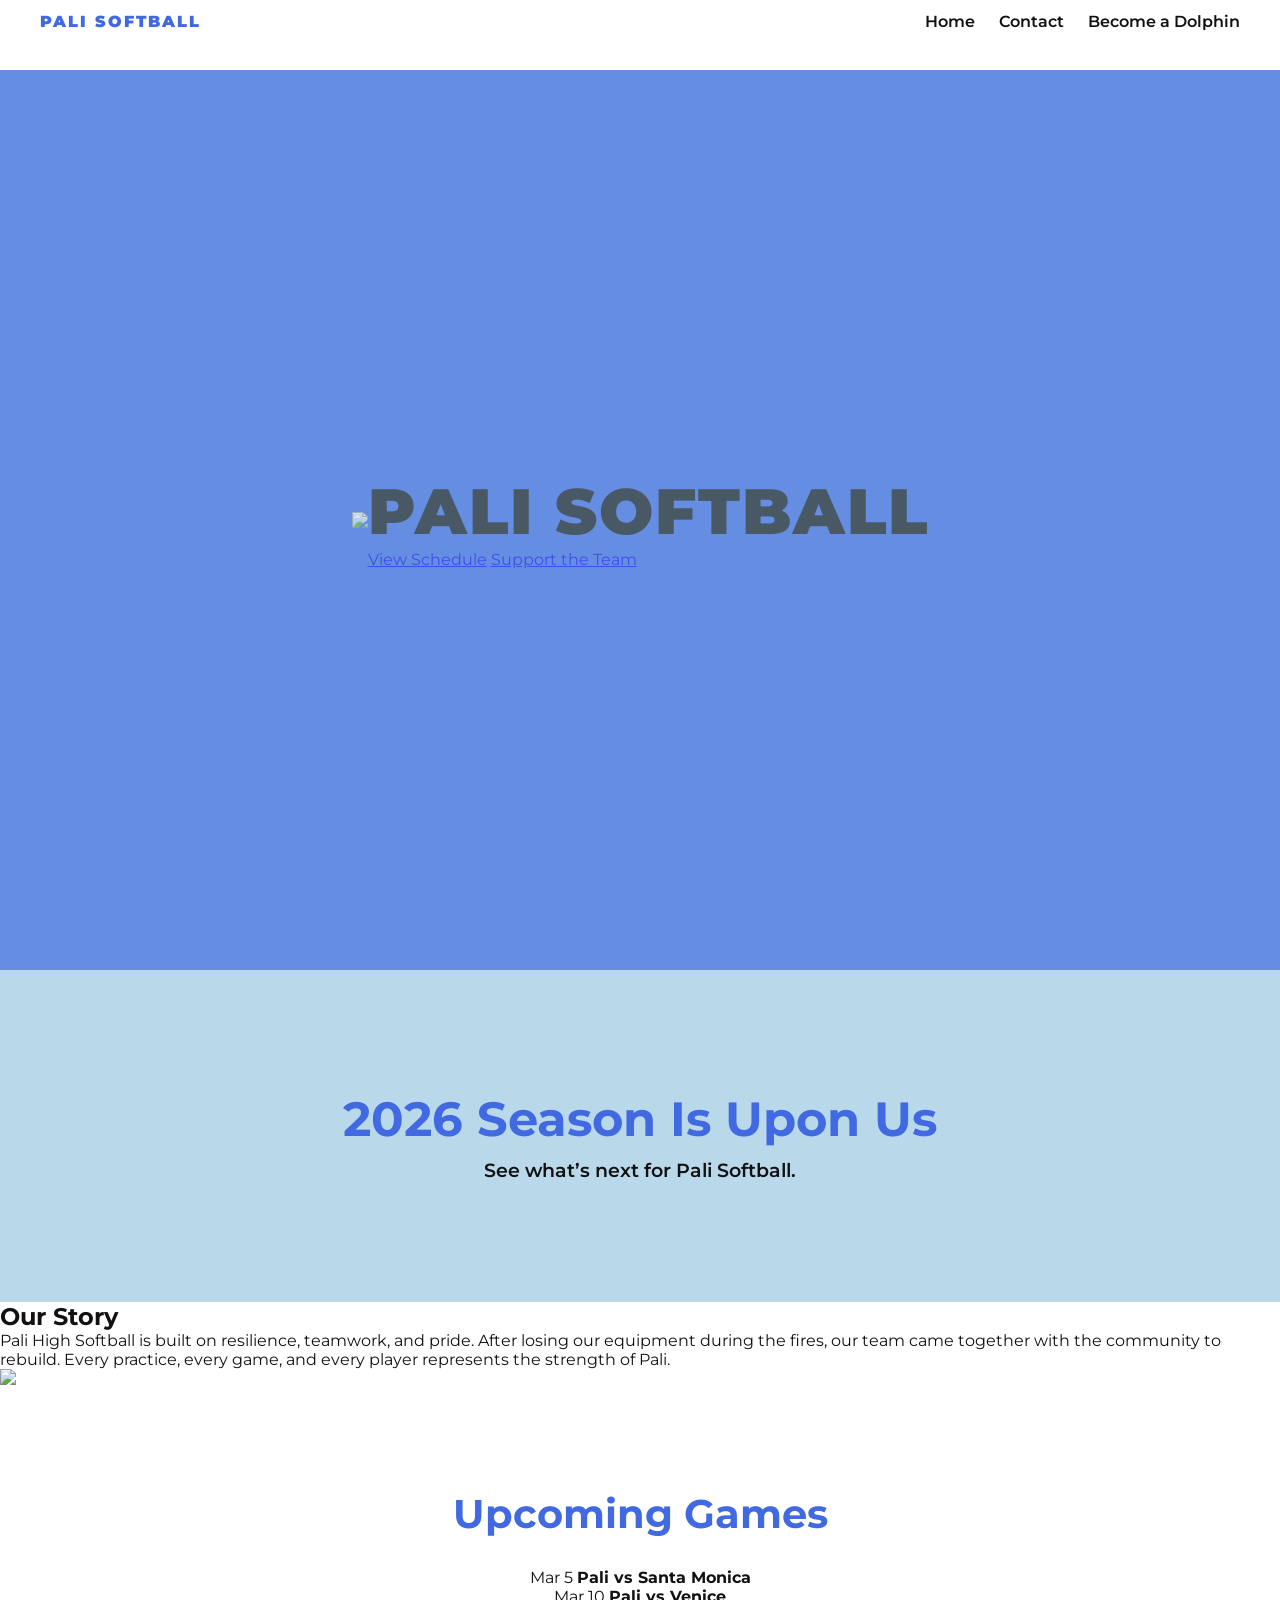
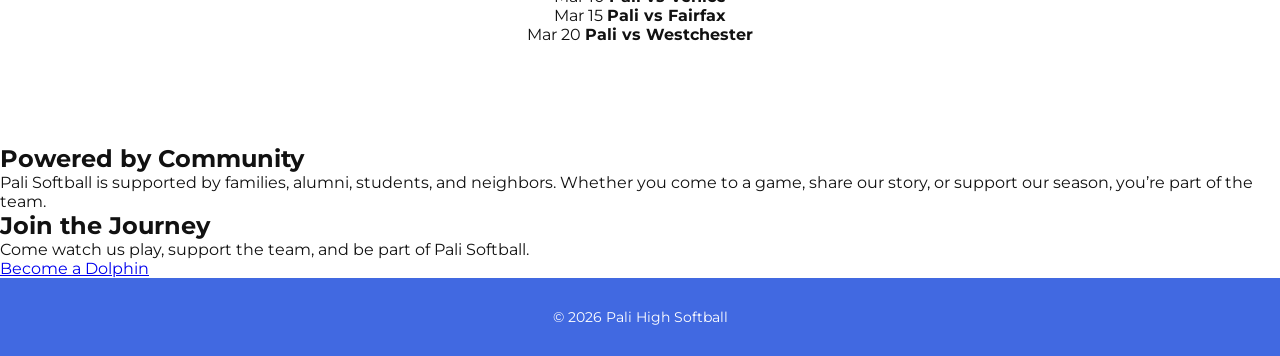
==== index.html @ c504daad "Update index.html" ====
<!DOCTYPE html>
<html lang="en">
<head>
  <meta charset="UTF-8">
  <meta name="viewport" content="width=device-width, initial-scale=1.0">
  <title>Pali Softball</title>
  <link rel="stylesheet" href="style.css">
</head>
<body>

  <!-- NAVBAR -->
  <header class="navbar">
    <div class="logo">PALI SOFTBALL</div>
    <nav>
      <a href="index.html">Home</a>
      <a href="contact.html">Contact</a>
      <a href="dolphin.html">Become a Dolphin</a>
    </nav>
  </header>

  <!-- HERO SECTION -->
  <section class="hero">
    <img src="YOUR-IMAGE-HERE.jpg" class="hero-img">

    <div class="hero-overlay">
      <h1>PALI SOFTBALL</h1>
      <div class="hero-buttons">
        <a href="#schedule" class="btn-primary">View Schedule</a>
        <a href="dolphin.html" class="btn-secondary">Support the Team</a>
      </div>
    </div>
  </section>

  <!-- SEASON INTRO -->
  <section class="season fade-in">
    <h2>2026 Season Is Upon Us</h2>
    <p>See what’s next for Pali Softball.</p>
  </section>

  <!-- TEAM STORY -->
  <section class="story fade-in">
    <div class="story-text">
      <h2>Our Story</h2>
      <p>
        Pali High Softball is built on resilience, teamwork, and pride.
        After losing our equipment during the fires, our team came together
        with the community to rebuild. Every practice, every game, and every
        player represents the strength of Pali.
      </p>
    </div>
    <div class="story-image">
      <img src="YOUR-IMAGE-HERE.jpg">
    </div>
  </section>

  <!-- SCHEDULE SECTION -->
  <section class="schedule fade-in" id="schedule">
    <h2>Upcoming Games</h2>
    <div class="schedule-grid">
      <div class="game">
        <span>Mar 5</span>
        <strong>Pali vs Santa Monica</strong>
      </div>
      <div class="game">
        <span>Mar 10</span>
        <strong>Pali vs Venice</strong>
      </div>
      <div class="game">
        <span>Mar 15</span>
        <strong>Pali vs Fairfax</strong>
      </div>
      <div class="game">
        <span>Mar 20</span>
        <strong>Pali vs Westchester</strong>
      </div>
    </div>
  </section>

  <!-- COMMUNITY SECTION -->
  <section class="community fade-in">
    <h2>Powered by Community</h2>
    <p>
      Pali Softball is supported by families, alumni, students, and neighbors.
      Whether you come to a game, share our story, or support our season,
      you’re part of the team.
    </p>
  </section>

  <!-- CALL TO ACTION -->
  <section class="cta fade-in">
    <h2>Join the Journey</h2>
    <p>Come watch us play, support the team, and be part of Pali Softball.</p>
    <a href="dolphin.html" class="btn-primary big">Become a Dolphin</a>
  </section>

  <!-- FOOTER -->
  <footer>
    <p>© 2026 Pali High Softball</p>
  </footer>

  <script src="script.js"></script>
</body>
</html>
---- style.css ----
@import url('https://fonts.googleapis.com/css2?family=Montserrat:wght@400;600;800;900&display=swap');

* {
  margin: 0;
  padding: 0;
  box-sizing: border-box;
  font-family: "Montserrat", sans-serif;
}

body {
  background: white;
  color: #111;
  padding-top: 70px;
}

/* NAVBAR */
.navbar {
  position: fixed;
  top: 0;
  width: 100%;
  padding: 12px 40px;
  display: flex;
  justify-content: space-between;
  align-items: center;
  background: rgba(255, 255, 255, 0.9);
  backdrop-filter: blur(10px);
  z-index: 1000;
}

.logo {
  font-weight: 900;
  letter-spacing: 2px;
  color: #4169E1;
}

.navbar nav a {
  margin-left: 20px;
  text-decoration: none;
  color: #111;
  font-weight: 600;
  transition: 0.2s;
}

.navbar nav a:hover {
  color: #4169E1;
}

/* HERO SECTION */
.hero {
  height: 100vh;
  display: flex;
  align-items: center;
  justify-content: center;
  position: relative;
  background: #4169E1; /* base color behind gradient */
  overflow: hidden;
}

/* Columbia blue gradient overlay (40% opacity) */
.hero::after {
  content: "";
  position: absolute;
  inset: 0;
  background: linear-gradient(
    180deg,
    rgba(155, 196, 226, 0.4),
    rgba(155, 196, 226, 0.4)
  );
  z-index: 1;
}

/* TEXT CONTENT */
.hero-content {
  position: relative;
  z-index: 2;
  text-align: center;
  color: white;
  animation: fadeUp 1.1s ease forwards;
}

.hero h1 {
  font-size: 4rem;
  font-weight: 900;
  letter-spacing: 2px;
}

.hero p {
  margin-top: 12px;
  font-size: 1.3rem;
  font-weight: 600;
  opacity: 0.9;
}

/* SEASON SECTION */
.season {
  padding: 120px 10%;
  text-align: center;
  background: #B9D9EB;
}

.season h2 {
  font-size: 3rem;
  color: #4169E1;
}

.season p {
  margin-top: 10px;
  font-size: 1.2rem;
  font-weight: 600;
}

/* SCHEDULE SECTION */
.schedule {
  padding: 100px 10%;
  text-align: center;
}

.schedule h2 {
  font-size: 2.5rem;
  color: #4169E1;
  margin-bottom: 30px;
}

.schedule-list {
  list-style: none;
  max-width: 500px;
  margin: auto;
}

.schedule-list li {
  padding: 15px;
  border-bottom: 1px solid #ddd;
  font-weight: 600;
  transition: 0.2s;
}

.schedule-list li:hover {
  transform: scale(1.03);
  color: #4169E1;
}

/* FOOTER */
footer {
  padding: 30px;
  text-align: center;
  background: #4169E1;
  color: white;
  font-size: 0.9rem;
}

/* ANIMATION */
@keyframes fadeUp {
  from {
    opacity: 0;
    transform: translateY(30px);
  }
  to {
    opacity: 1;
    transform: translateY(0);
  }
}
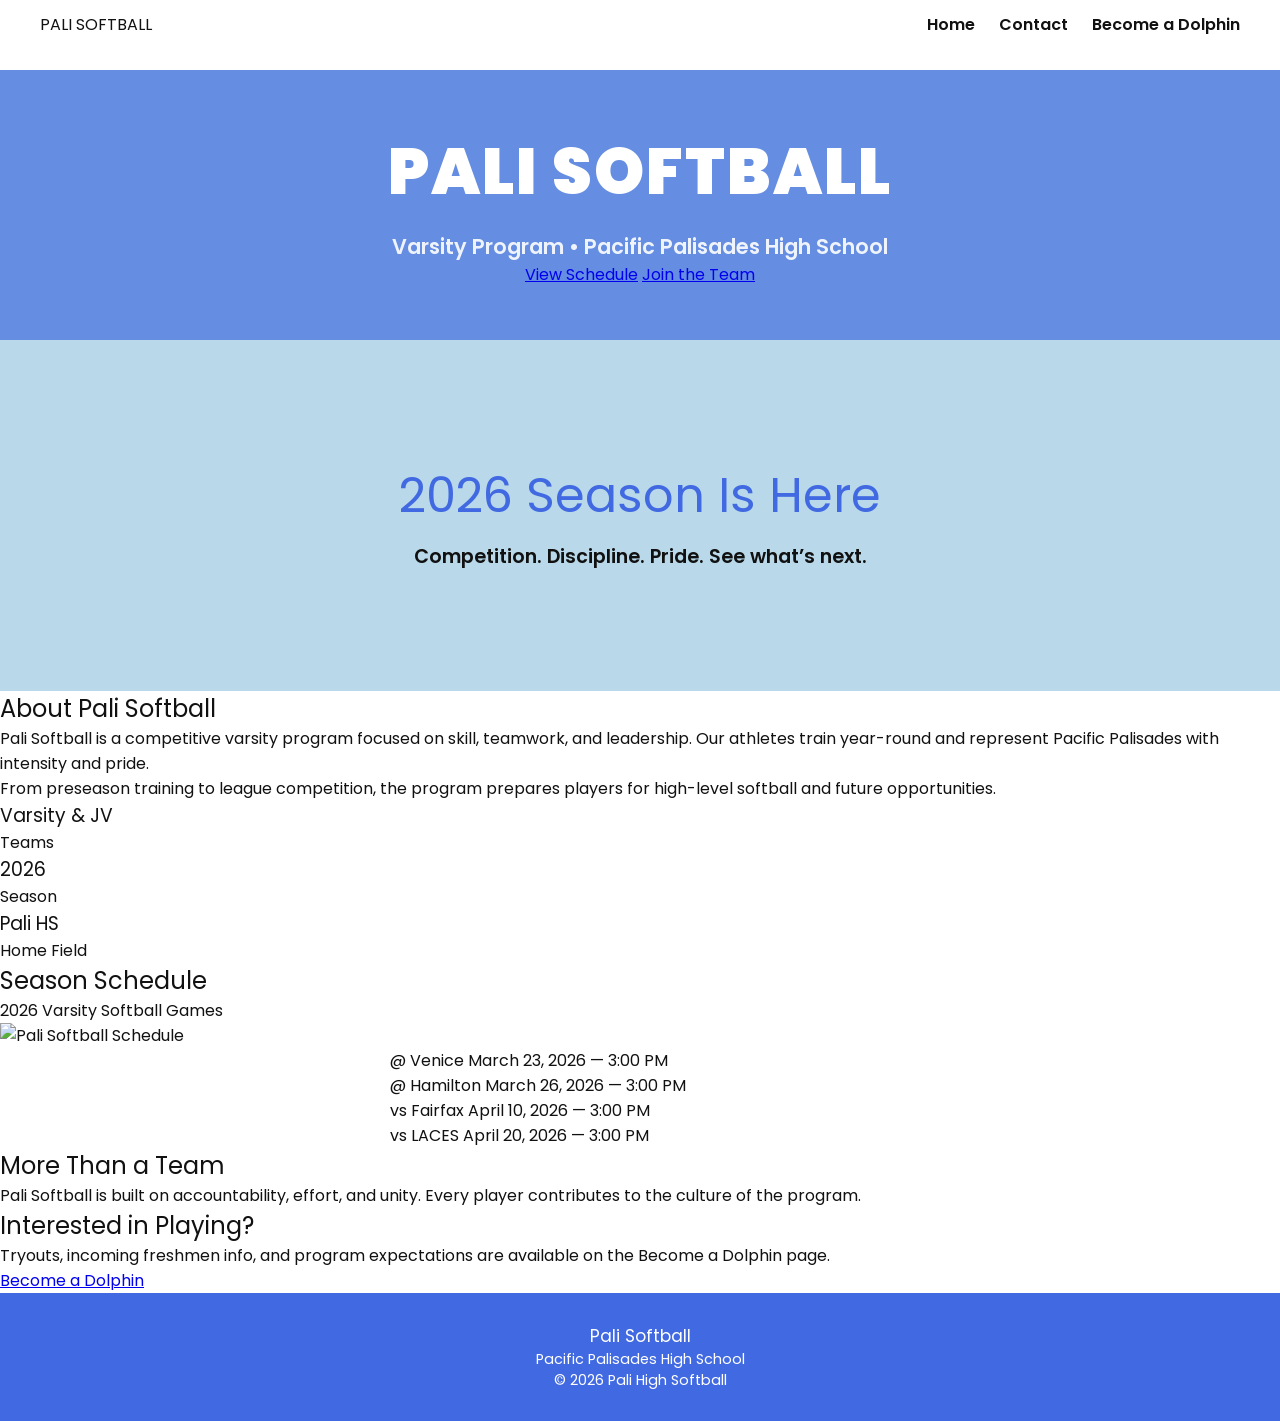
==== commit 66305f6b: "Update index.html" ====
--- a/index.html
+++ b/index.html
@@ -4,100 +4,150 @@
   <meta charset="UTF-8">
   <meta name="viewport" content="width=device-width, initial-scale=1.0">
   <title>Pali Softball</title>
+
+  <!-- Fonts -->
+  <link href="https://fonts.googleapis.com/css2?family=Poppins:wght@300;400;600;700;800&family=Bebas+Neue&display=swap" rel="stylesheet">
+
   <link rel="stylesheet" href="style.css">
 </head>
 <body>
 
-  <!-- NAVBAR -->
-  <header class="navbar">
-    <div class="logo">PALI SOFTBALL</div>
-    <nav>
-      <a href="index.html">Home</a>
-      <a href="contact.html">Contact</a>
-      <a href="dolphin.html">Become a Dolphin</a>
-    </nav>
-  </header>
+<!-- NAVBAR -->
+<header class="navbar">
+  <div class="logo">PALI SOFTBALL</div>
+  <nav>
+    <a href="index.html">Home</a>
+    <a href="contact.html">Contact</a>
+    <a href="dolphin.html">Become a Dolphin</a>
+  </nav>
+</header>
 
-  <!-- HERO SECTION -->
-  <section class="hero">
-    <img src="YOUR-IMAGE-HERE.jpg" class="hero-img">
+<!-- HERO -->
+<section class="hero">
+  <div class="hero-bg"></div>
 
-    <div class="hero-overlay">
-      <h1>PALI SOFTBALL</h1>
-      <div class="hero-buttons">
-        <a href="#schedule" class="btn-primary">View Schedule</a>
-        <a href="dolphin.html" class="btn-secondary">Support the Team</a>
+  <div class="hero-content">
+    <h1>PALI SOFTBALL</h1>
+    <p>Varsity Program • Pacific Palisades High School</p>
+
+    <div class="hero-buttons">
+      <a href="#schedule" class="btn">View Schedule</a>
+      <a href="dolphin.html" class="btn-outline">Join the Team</a>
+    </div>
+  </div>
+</section>
+
+<!-- SEASON STATEMENT -->
+<section class="season">
+  <div class="season-inner">
+    <h2>2026 Season Is Here</h2>
+    <p>Competition. Discipline. Pride. See what’s next.</p>
+  </div>
+</section>
+
+<!-- PROGRAM OVERVIEW -->
+<section class="program">
+  <div class="program-grid">
+
+    <div class="program-text">
+      <h2>About Pali Softball</h2>
+      <p>
+        Pali Softball is a competitive varsity program focused on skill,
+        teamwork, and leadership. Our athletes train year-round and represent
+        Pacific Palisades with intensity and pride.
+      </p>
+      <p>
+        From preseason training to league competition, the program prepares
+        players for high-level softball and future opportunities.
+      </p>
+    </div>
+
+    <div class="program-stats">
+      <div class="stat">
+        <h3>Varsity & JV</h3>
+        <span>Teams</span>
+      </div>
+      <div class="stat">
+        <h3>2026</h3>
+        <span>Season</span>
+      </div>
+      <div class="stat">
+        <h3>Pali HS</h3>
+        <span>Home Field</span>
       </div>
     </div>
-  </section>
 
-  <!-- SEASON INTRO -->
-  <section class="season fade-in">
-    <h2>2026 Season Is Upon Us</h2>
-    <p>See what’s next for Pali Softball.</p>
-  </section>
+  </div>
+</section>
 
-  <!-- TEAM STORY -->
-  <section class="story fade-in">
-    <div class="story-text">
-      <h2>Our Story</h2>
-      <p>
-        Pali High Softball is built on resilience, teamwork, and pride.
-        After losing our equipment during the fires, our team came together
-        with the community to rebuild. Every practice, every game, and every
-        player represents the strength of Pali.
-      </p>
+<!-- SCHEDULE SECTION -->
+<section class="schedule-section" id="schedule">
+  <div class="schedule-header">
+    <h2>Season Schedule</h2>
+    <p>2026 Varsity Softball Games</p>
+  </div>
+
+  <!-- OPTION 1: Graphic -->
+  <div class="schedule-graphic">
+    <img src="schedule.png" alt="Pali Softball Schedule">
+  </div>
+
+  <!-- OPTION 2: List (backup / accessible) -->
+  <div class="schedule-list">
+    <div class="game">
+      <span>@ Venice</span>
+      <span>March 23, 2026 — 3:00 PM</span>
     </div>
-    <div class="story-image">
-      <img src="YOUR-IMAGE-HERE.jpg">
+    <div class="game">
+      <span>@ Hamilton</span>
+      <span>March 26, 2026 — 3:00 PM</span>
     </div>
-  </section>
+    <div class="game">
+      <span>vs Fairfax</span>
+      <span>April 10, 2026 — 3:00 PM</span>
+    </div>
+    <div class="game">
+      <span>vs LACES</span>
+      <span>April 20, 2026 — 3:00 PM</span>
+    </div>
+  </div>
+</section>
 
-  <!-- SCHEDULE SECTION -->
-  <section class="schedule fade-in" id="schedule">
-    <h2>Upcoming Games</h2>
-    <div class="schedule-grid">
-      <div class="game">
-        <span>Mar 5</span>
-        <strong>Pali vs Santa Monica</strong>
-      </div>
-      <div class="game">
-        <span>Mar 10</span>
-        <strong>Pali vs Venice</strong>
-      </div>
-      <div class="game">
-        <span>Mar 15</span>
-        <strong>Pali vs Fairfax</strong>
-      </div>
-      <div class="game">
-        <span>Mar 20</span>
-        <strong>Pali vs Westchester</strong>
-      </div>
+<!-- TEAM CULTURE -->
+<section class="culture">
+  <div class="culture-inner">
+    <h2>More Than a Team</h2>
+    <p>
+      Pali Softball is built on accountability, effort, and unity.
+      Every player contributes to the culture of the program.
+    </p>
+  </div>
+</section>
+
+<!-- JOIN SECTION -->
+<section class="join">
+  <div class="join-card">
+    <h2>Interested in Playing?</h2>
+    <p>
+      Tryouts, incoming freshmen info, and program expectations
+      are available on the Become a Dolphin page.
+    </p>
+    <a href="dolphin.html" class="btn">Become a Dolphin</a>
+  </div>
+</section>
+
+<!-- FOOTER -->
+<footer>
+  <div class="footer-inner">
+    <div>
+      <h3>Pali Softball</h3>
+      <p>Pacific Palisades High School</p>
     </div>
-  </section>
+    <div>
+      <p>© 2026 Pali High Softball</p>
+    </div>
+  </div>
+</footer>
 
-  <!-- COMMUNITY SECTION -->
-  <section class="community fade-in">
-    <h2>Powered by Community</h2>
-    <p>
-      Pali Softball is supported by families, alumni, students, and neighbors.
-      Whether you come to a game, share our story, or support our season,
-      you’re part of the team.
-    </p>
-  </section>
-
-  <!-- CALL TO ACTION -->
-  <section class="cta fade-in">
-    <h2>Join the Journey</h2>
-    <p>Come watch us play, support the team, and be part of Pali Softball.</p>
-    <a href="dolphin.html" class="btn-primary big">Become a Dolphin</a>
-  </section>
-
-  <!-- FOOTER -->
-  <footer>
-    <p>© 2026 Pali High Softball</p>
-  </footer>
-
-  <script src="script.js"></script>
 </body>
 </html>
--- a/style.css
+++ b/style.css
@@ -4,8 +4,9 @@
   margin: 0;
   padding: 0;
   box-sizing: border-box;
-  font-family: "Montserrat", sans-serif;
-}
+  font-family: "Poppins", sans-serif;
+  font-weight: 400;
+  font-style: normal;
 
 body {
   background: white;
@@ -27,12 +28,6 @@
   z-index: 1000;
 }
 
-.logo {
-  font-weight: 900;
-  letter-spacing: 2px;
-  color: #4169E1;
-}
-
 .navbar nav a {
   margin-left: 20px;
   text-decoration: none;
@@ -47,7 +42,7 @@
 
 /* HERO SECTION */
 .hero {
-  height: 100vh;
+  height: 30vh;
   display: flex;
   align-items: center;
   justify-content: center;
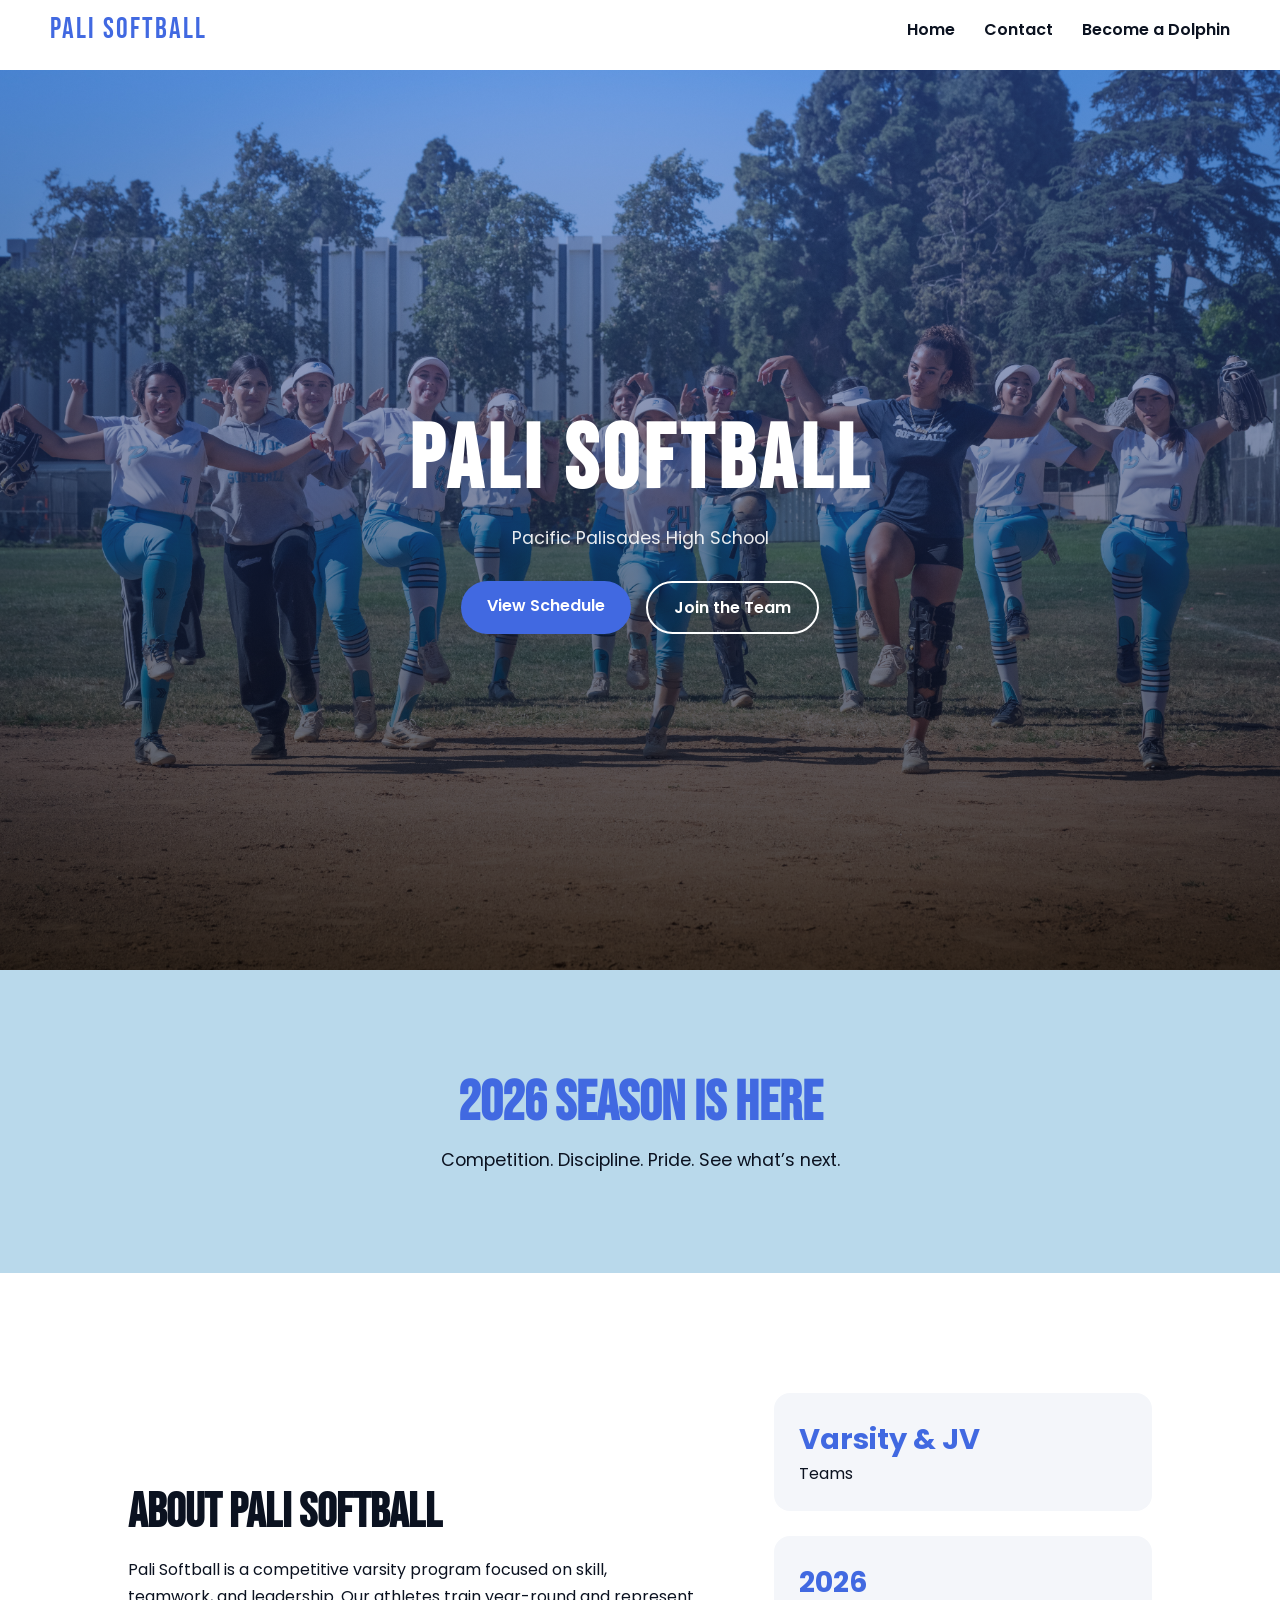
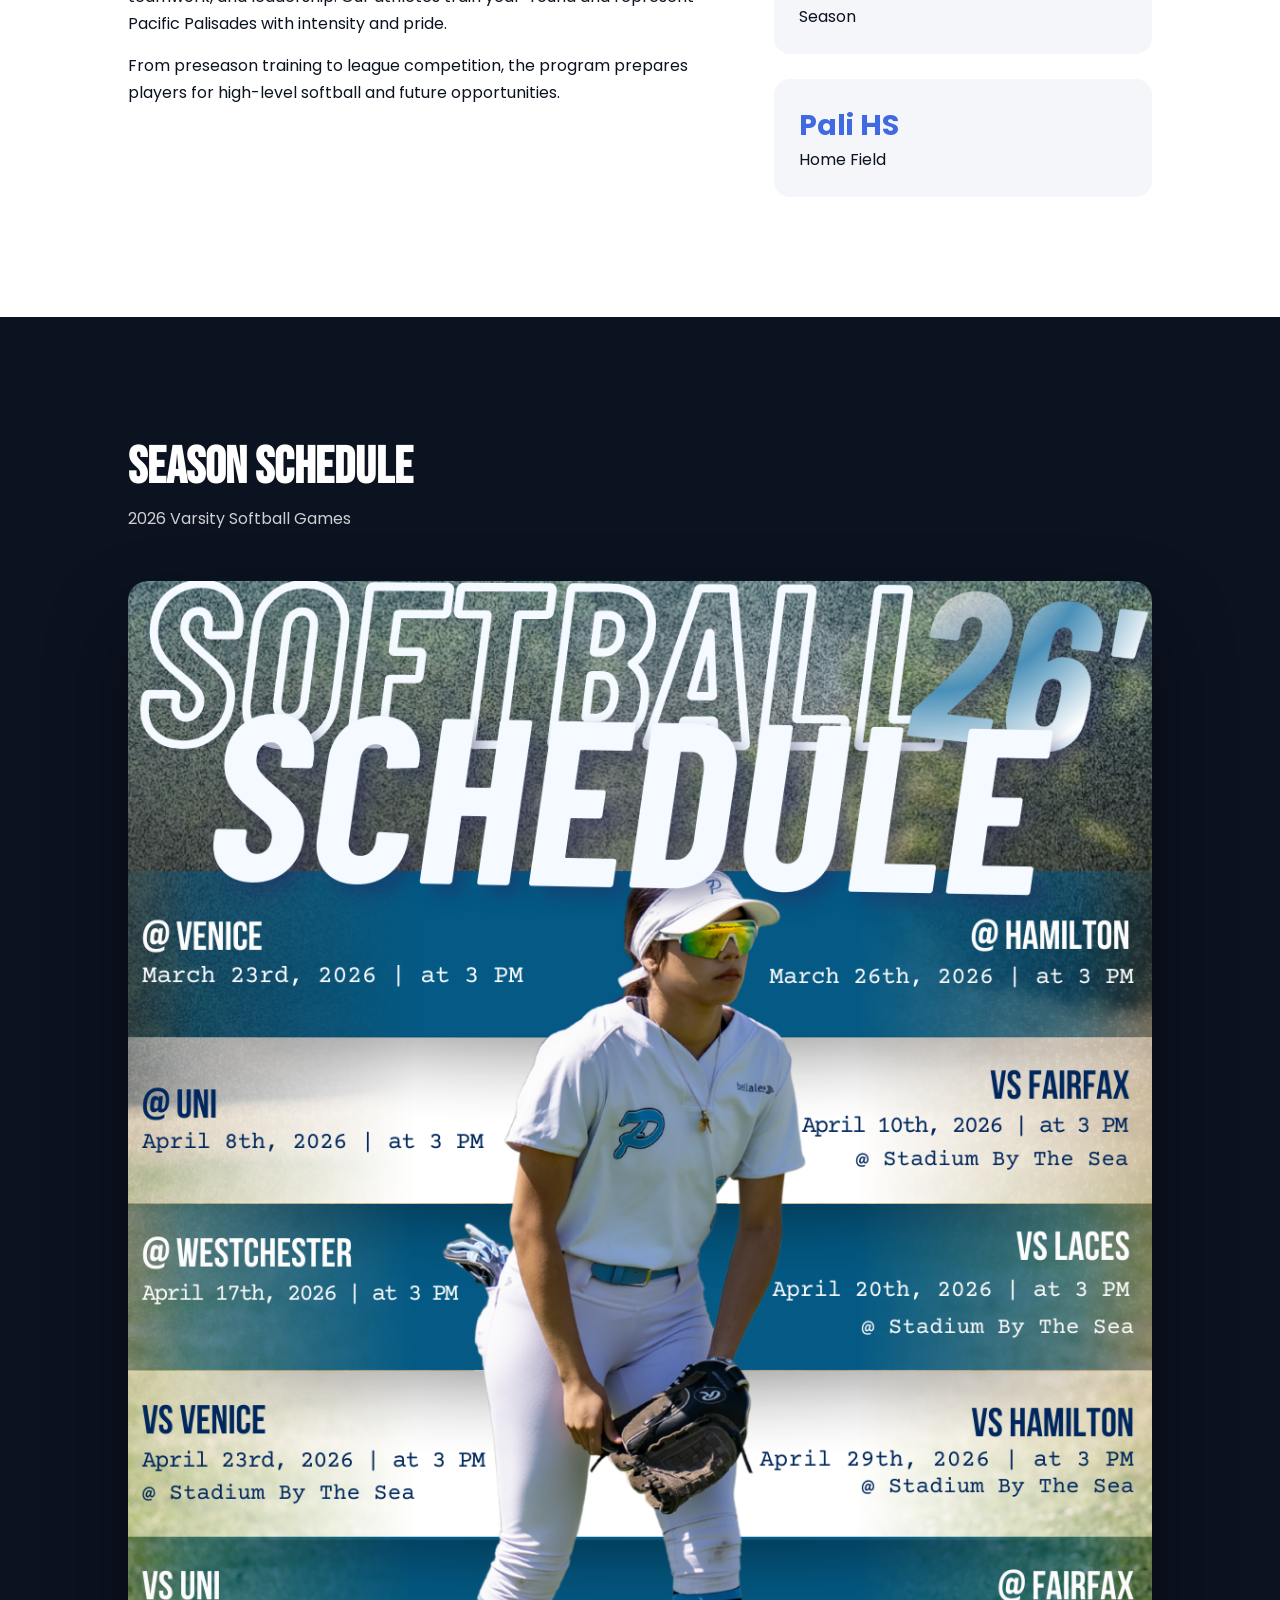
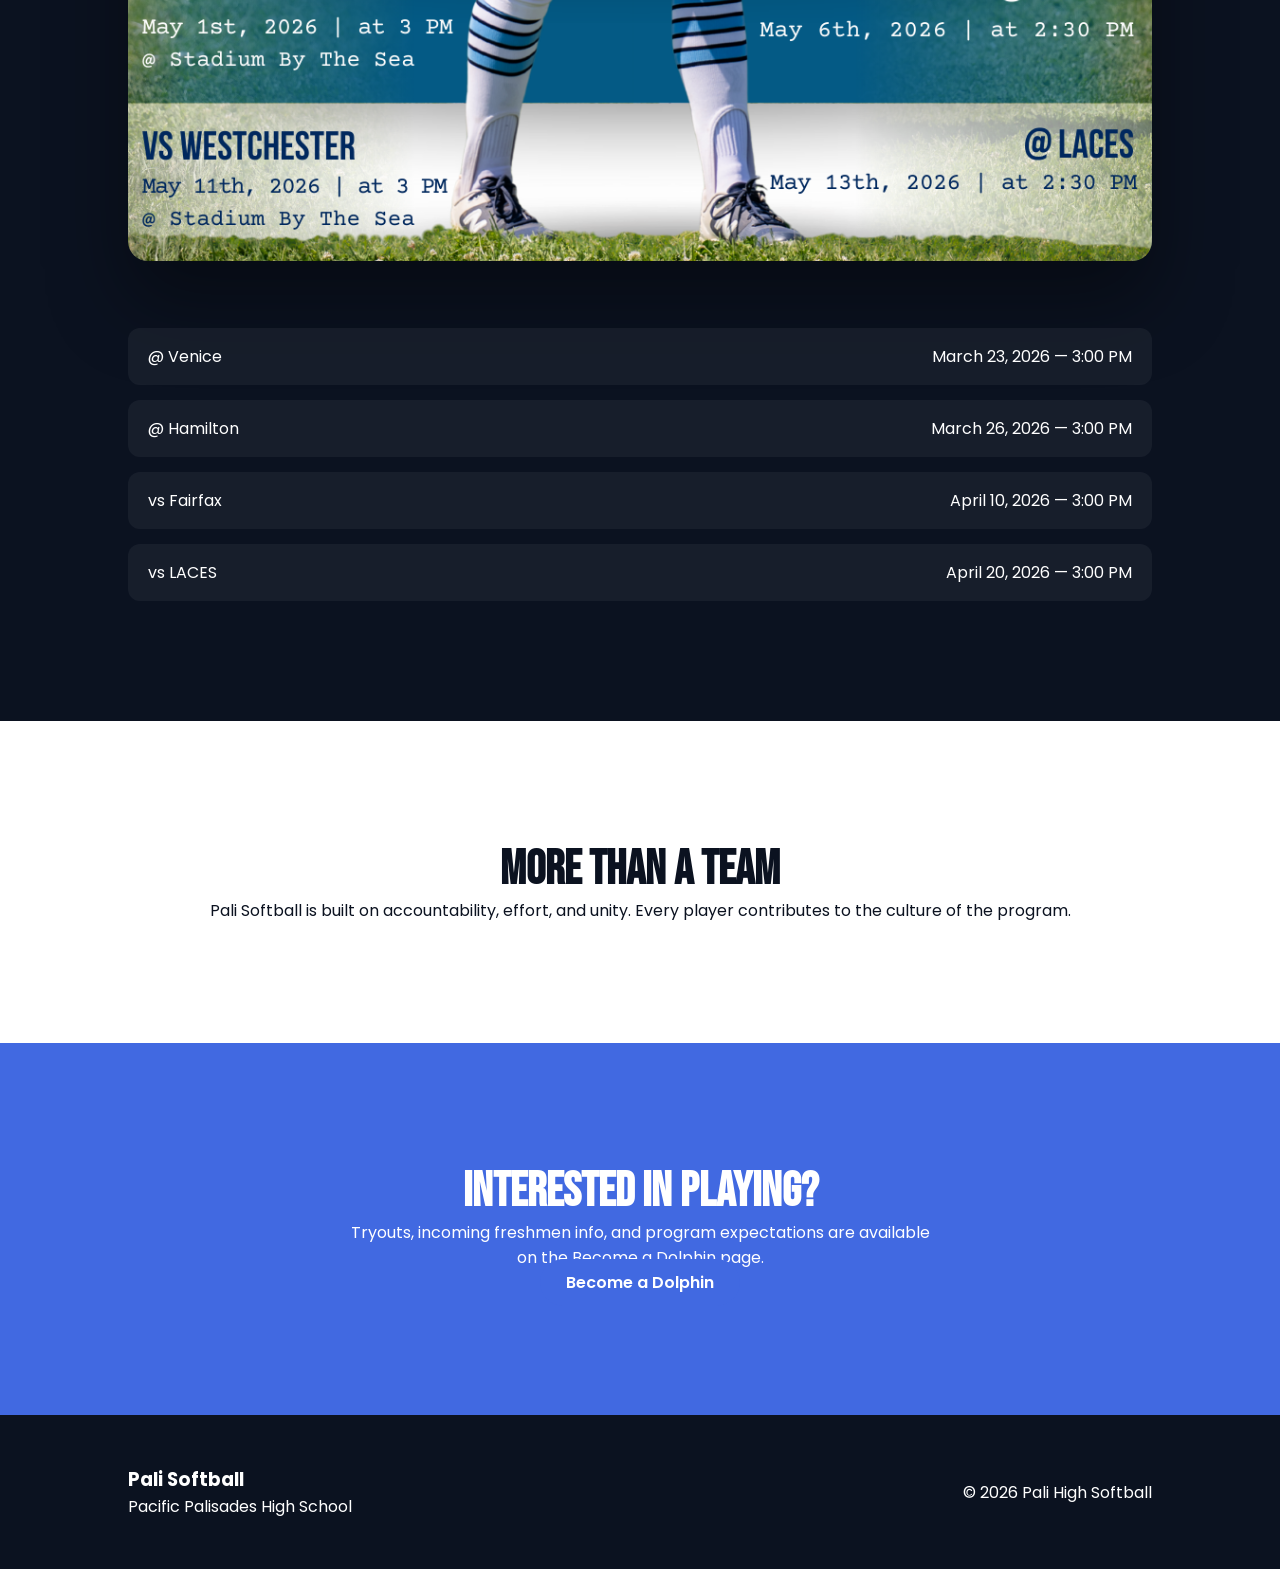
==== commit 853cd017: "Update index.html" ====
--- a/index.html
+++ b/index.html
@@ -28,7 +28,7 @@
 
   <div class="hero-content">
     <h1>PALI SOFTBALL</h1>
-    <p>Varsity Program • Pacific Palisades High School</p>
+    <p>Pacific Palisades High School</p>
 
     <div class="hero-buttons">
       <a href="#schedule" class="btn">View Schedule</a>
--- a/style.css
+++ b/style.css
@@ -1,16 +1,21 @@
-@import url('https://fonts.googleapis.com/css2?family=Montserrat:wght@400;600;800;900&display=swap');
+:root {
+  --blue-main: #4169E1;
+  --blue-soft: #B9D9EB;
+  --dark: #0b1220;
+  --gray: #f4f6fa;
+  --white: #ffffff;
+}
 
 * {
   margin: 0;
   padding: 0;
   box-sizing: border-box;
+}
+
+body {
   font-family: "Poppins", sans-serif;
-  font-weight: 400;
-  font-style: normal;
-
-body {
-  background: white;
-  color: #111;
+  background: white;
+  color: var(--dark);
   padding-top: 70px;
 }
 
@@ -19,138 +24,258 @@
   position: fixed;
   top: 0;
   width: 100%;
-  padding: 12px 40px;
+  padding: 12px 50px;
   display: flex;
   justify-content: space-between;
   align-items: center;
-  background: rgba(255, 255, 255, 0.9);
+  background: rgba(255,255,255,0.9);
   backdrop-filter: blur(10px);
   z-index: 1000;
 }
 
+.logo {
+  font-family: "Bebas Neue", sans-serif;
+  font-size: 1.8rem;
+  letter-spacing: 2px;
+  color: var(--blue-main);
+}
+
 .navbar nav a {
-  margin-left: 20px;
+  margin-left: 25px;
   text-decoration: none;
-  color: #111;
+  color: var(--dark);
   font-weight: 600;
   transition: 0.2s;
 }
 
 .navbar nav a:hover {
-  color: #4169E1;
-}
-
-/* HERO SECTION */
+  color: var(--blue-main);
+}
+
+/* HERO */
 .hero {
-  height: 30vh;
+  position: relative;
+  height: 100vh;
   display: flex;
   align-items: center;
   justify-content: center;
-  position: relative;
-  background: #4169E1; /* base color behind gradient */
   overflow: hidden;
 }
 
-/* Columbia blue gradient overlay (40% opacity) */
-.hero::after {
-  content: "";
+.hero-bg {
   position: absolute;
   inset: 0;
-  background: linear-gradient(
-    180deg,
-    rgba(155, 196, 226, 0.4),
-    rgba(155, 196, 226, 0.4)
-  );
+  background:
+    linear-gradient(
+      180deg,
+      rgba(65,105,225,0.4),
+      rgba(0,0,0,0.7)
+    ),
+    url("headerpic.jpg") center/cover no-repeat;
   z-index: 1;
 }
 
-/* TEXT CONTENT */
 .hero-content {
   position: relative;
   z-index: 2;
   text-align: center;
   color: white;
-  animation: fadeUp 1.1s ease forwards;
 }
 
 .hero h1 {
-  font-size: 4rem;
-  font-weight: 900;
-  letter-spacing: 2px;
+  font-family: "Bebas Neue", sans-serif;
+  font-size: clamp(4rem, 7vw, 7rem);
+  letter-spacing: 5px;
 }
 
 .hero p {
-  margin-top: 12px;
-  font-size: 1.3rem;
+  margin-top: 10px;
+  font-size: 1.1rem;
+  opacity: 0.9;
+}
+
+.hero-buttons {
+  margin-top: 30px;
+  display: flex;
+  gap: 15px;
+  justify-content: center;
+}
+
+/* BUTTONS */
+.btn {
+  padding: 12px 26px;
+  background: var(--blue-main);
+  color: white;
+  text-decoration: none;
+  border-radius: 30px;
   font-weight: 600;
-  opacity: 0.9;
-}
-
-/* SEASON SECTION */
+  transition: 0.3s;
+}
+
+.btn:hover {
+  transform: translateY(-2px);
+}
+
+.btn-outline {
+  padding: 12px 26px;
+  border: 2px solid white;
+  color: white;
+  text-decoration: none;
+  border-radius: 30px;
+  font-weight: 600;
+  transition: 0.3s;
+}
+
+.btn-outline:hover {
+  background: white;
+  color: var(--dark);
+}
+
+/* SEASON */
 .season {
-  padding: 120px 10%;
-  text-align: center;
-  background: #B9D9EB;
+  padding: 100px 10%;
+  background: var(--blue-soft);
+  text-align: center;
 }
 
 .season h2 {
-  font-size: 3rem;
-  color: #4169E1;
+  font-family: "Bebas Neue", sans-serif;
+  font-size: 3.5rem;
+  color: var(--blue-main);
 }
 
 .season p {
   margin-top: 10px;
-  font-size: 1.2rem;
-  font-weight: 600;
-}
-
-/* SCHEDULE SECTION */
-.schedule {
-  padding: 100px 10%;
-  text-align: center;
-}
-
-.schedule h2 {
-  font-size: 2.5rem;
-  color: #4169E1;
-  margin-bottom: 30px;
+  font-size: 1.1rem;
+}
+
+/* PROGRAM */
+.program {
+  padding: 120px 10%;
+  background: white;
+}
+
+.program-grid {
+  display: grid;
+  grid-template-columns: 1.2fr 0.8fr;
+  gap: 80px;
+  align-items: center;
+}
+
+.program h2 {
+  font-family: "Bebas Neue", sans-serif;
+  font-size: 3rem;
+}
+
+.program p {
+  margin-top: 15px;
+  line-height: 1.7;
+  font-size: 1rem;
+}
+
+.program-stats {
+  display: grid;
+  gap: 25px;
+}
+
+.stat {
+  padding: 25px;
+  background: var(--gray);
+  border-radius: 16px;
+}
+
+.stat h3 {
+  font-size: 1.8rem;
+  color: var(--blue-main);
+}
+
+/* SCHEDULE */
+.schedule-section {
+  padding: 120px 10%;
+  background: #0b1220;
+  color: white;
+}
+
+.schedule-header h2 {
+  font-family: "Bebas Neue", sans-serif;
+  font-size: 3.2rem;
+}
+
+.schedule-header p {
+  margin-top: 8px;
+  opacity: 0.8;
+}
+
+.schedule-graphic {
+  margin-top: 50px;
+  text-align: center;
+}
+
+.schedule-graphic img {
+  max-width: 100%;
+  border-radius: 20px;
+  box-shadow: 0 40px 80px rgba(0,0,0,0.4);
 }
 
 .schedule-list {
-  list-style: none;
-  max-width: 500px;
-  margin: auto;
-}
-
-.schedule-list li {
-  padding: 15px;
-  border-bottom: 1px solid #ddd;
-  font-weight: 600;
-  transition: 0.2s;
-}
-
-.schedule-list li:hover {
-  transform: scale(1.03);
-  color: #4169E1;
+  margin-top: 60px;
+  display: grid;
+  gap: 15px;
+}
+
+.game {
+  display: flex;
+  justify-content: space-between;
+  padding: 16px 20px;
+  background: rgba(255,255,255,0.05);
+  border-radius: 12px;
+  transition: 0.3s;
+}
+
+.game:hover {
+  background: rgba(255,255,255,0.12);
+}
+
+/* CULTURE */
+.culture {
+  padding: 120px 10%;
+  background: white;
+  text-align: center;
+}
+
+.culture h2 {
+  font-family: "Bebas Neue", sans-serif;
+  font-size: 3rem;
+}
+
+/* JOIN */
+.join {
+  padding: 120px 10%;
+  background: var(--blue-main);
+  color: white;
+  display: flex;
+  justify-content: center;
+}
+
+.join-card {
+  max-width: 600px;
+  text-align: center;
+}
+
+.join h2 {
+  font-family: "Bebas Neue", sans-serif;
+  font-size: 3rem;
 }
 
 /* FOOTER */
 footer {
-  padding: 30px;
-  text-align: center;
-  background: #4169E1;
-  color: white;
-  font-size: 0.9rem;
-}
-
-/* ANIMATION */
-@keyframes fadeUp {
-  from {
-    opacity: 0;
-    transform: translateY(30px);
-  }
-  to {
-    opacity: 1;
-    transform: translateY(0);
-  }
-}
+  padding: 50px 10%;
+  background: #0b1220;
+  color: white;
+}
+
+.footer-inner {
+  display: flex;
+  justify-content: space-between;
+  align-items: center;
+}
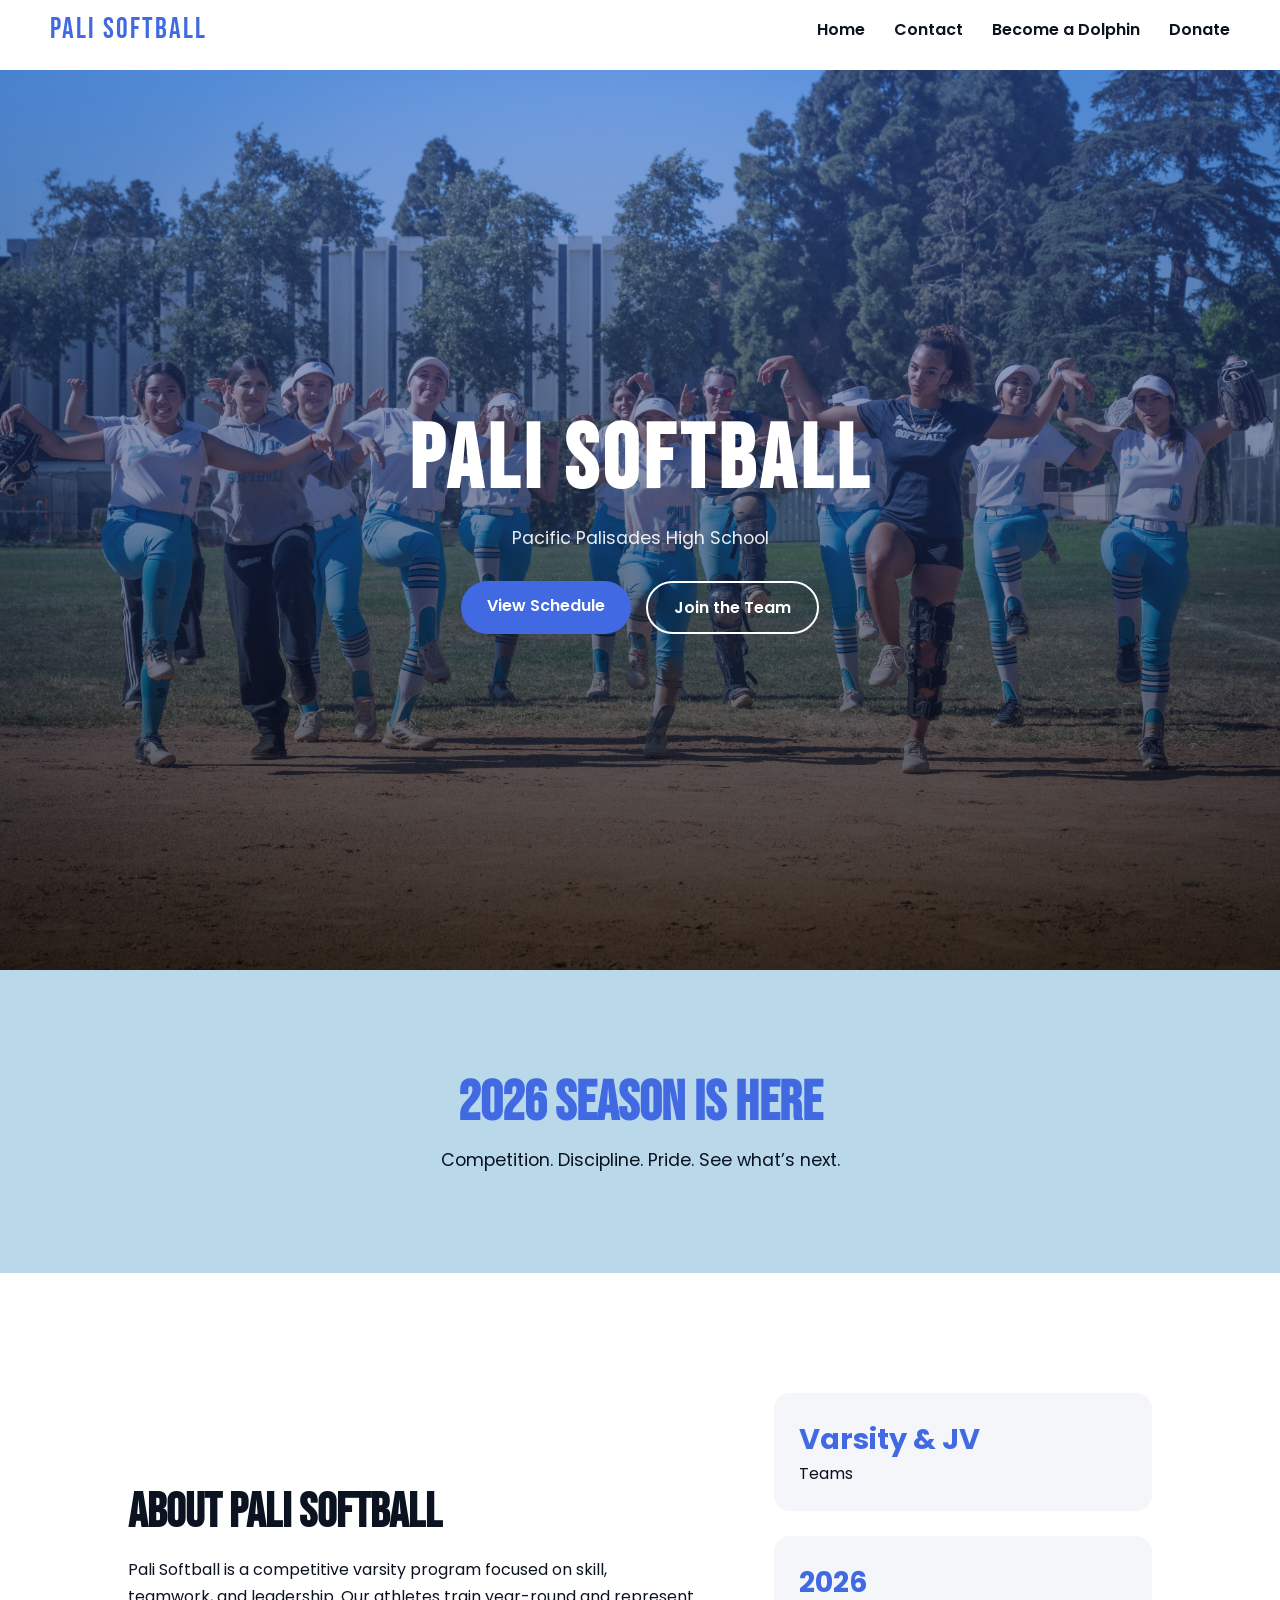
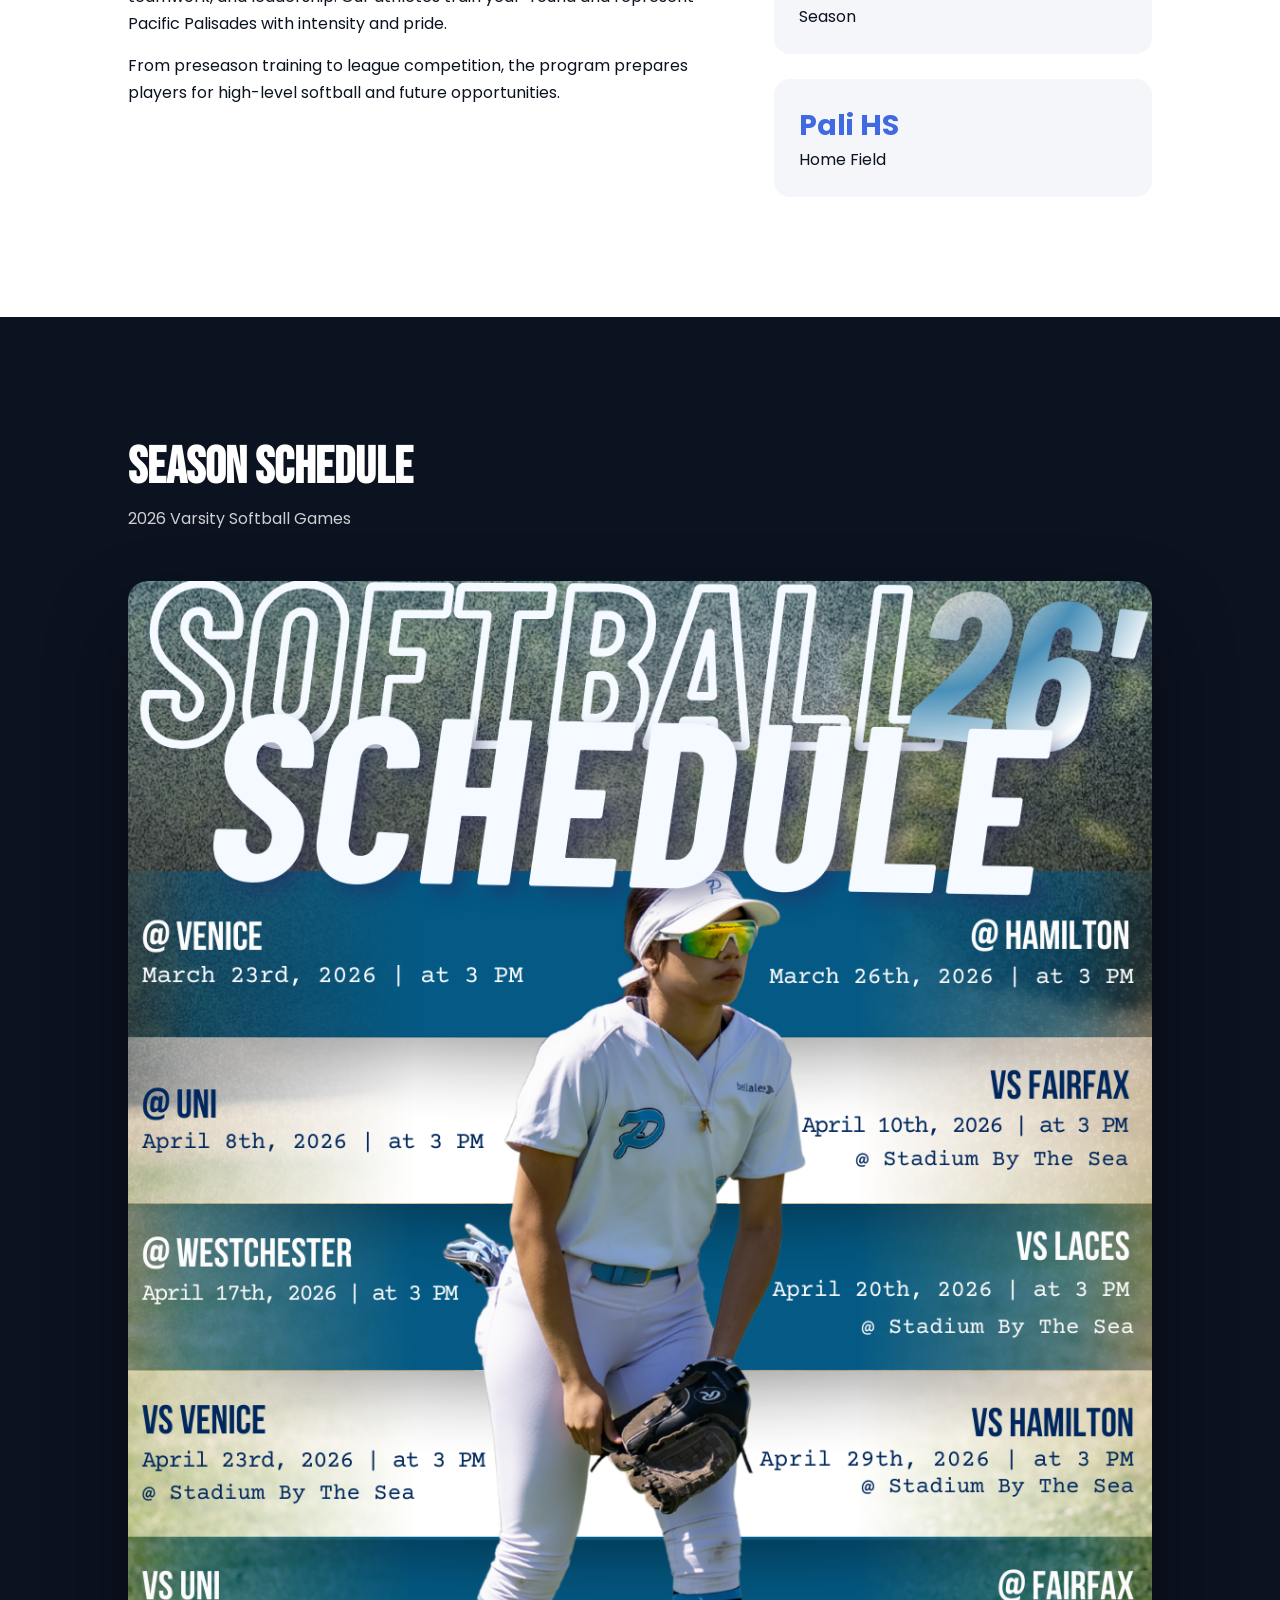
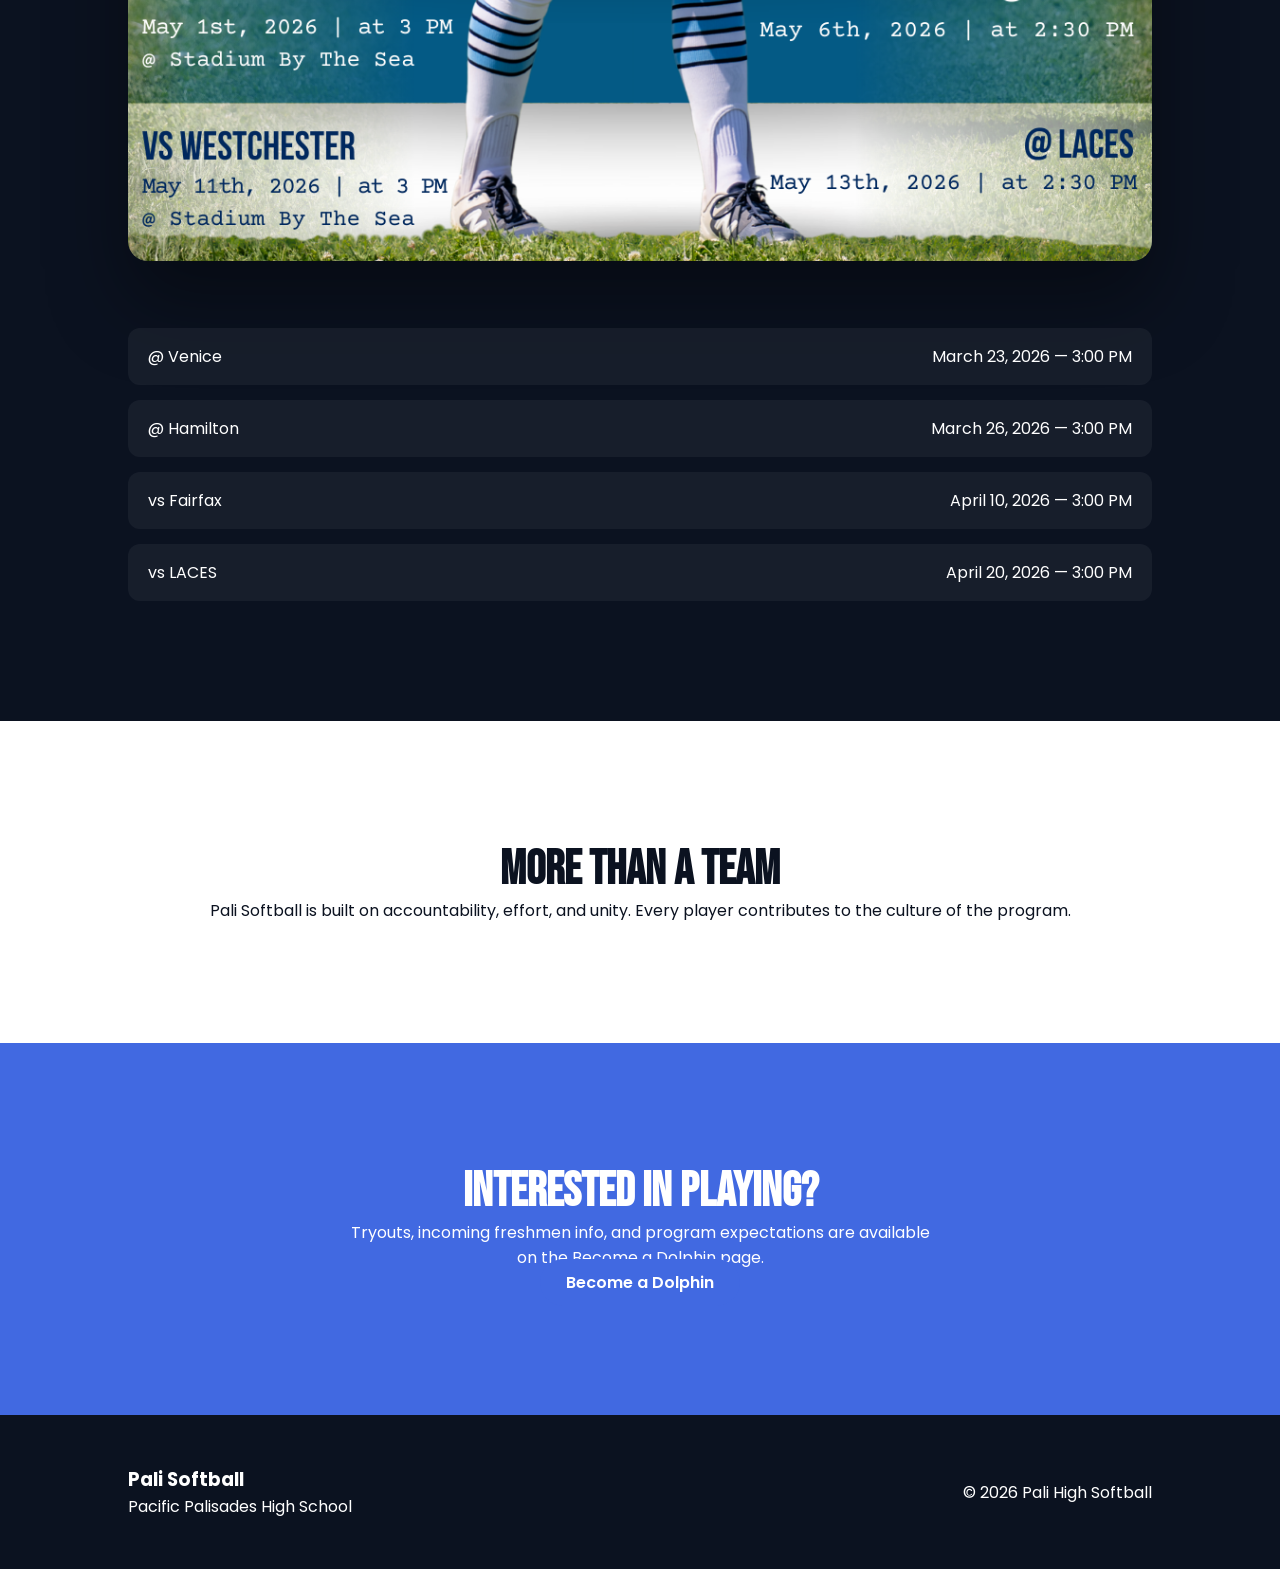
==== commit 82d870d7: "Update index.html" ====
--- a/index.html
+++ b/index.html
@@ -15,11 +15,12 @@
 <!-- NAVBAR -->
 <header class="navbar">
   <div class="logo">PALI SOFTBALL</div>
-  <nav>
-    <a href="index.html">Home</a>
-    <a href="contact.html">Contact</a>
-    <a href="dolphin.html">Become a Dolphin</a>
-  </nav>
+ <nav>
+  <a href="index.html">Home</a>
+  <a href="contact.html">Contact</a>
+  <a href="dolphin.html">Become a Dolphin</a>
+  <a href="donate.html">Donate</a>
+</nav>
 </header>
 
 <!-- HERO -->
--- a/style.css
+++ b/style.css
@@ -279,3 +279,102 @@
   justify-content: space-between;
   align-items: center;
 }
+
+/* WHY DONATE */
+.why-donate {
+  padding: 120px 20px;
+  text-align: center;
+  background: #f4f6fb;
+}
+
+.why-content {
+  max-width: 800px;
+  margin: 0 auto;
+}
+
+.why-donate h2 {
+  font-size: 42px;
+  margin-bottom: 20px;
+}
+
+.why-donate p {
+  font-size: 18px;
+  line-height: 1.6;
+  margin-bottom: 40px;
+}
+
+.donate-buttons a {
+  display: inline-block;
+  margin: 10px;
+  padding: 14px 30px;
+  border-radius: 40px;
+  text-decoration: none;
+  font-size: 16px;
+  transition: 0.3s;
+}
+
+.primary-btn {
+  background-color: #4f6df5;
+  color: white;
+}
+
+.primary-btn:hover {
+  background-color: #364fc7;
+}
+
+.secondary-btn {
+  border: 2px solid #4f6df5;
+  color: #4f6df5;
+}
+
+.secondary-btn:hover {
+  background-color: #4f6df5;
+  color: white;
+}
+
+/* VIDEO SECTION */
+.video-section {
+  padding: 100px 20px;
+  text-align: center;
+}
+
+.video-container {
+  max-width: 800px;
+  margin: 30px auto;
+  aspect-ratio: 16/9;
+}
+
+.video-container iframe {
+  width: 100%;
+  height: 100%;
+  border-radius: 12px;
+}
+
+.video-caption {
+  margin-top: 15px;
+  font-size: 16px;
+  color: #555;
+}
+
+/* HELP SECTION */
+.help-section {
+  padding: 100px 20px;
+  background-color: #f4f6fb;
+  text-align: center;
+}
+
+.help-options {
+  display: flex;
+  flex-wrap: wrap;
+  justify-content: center;
+  gap: 30px;
+  margin-top: 40px;
+}
+
+.help-card {
+  max-width: 300px;
+}
+
+.help-card h3 {
+  margin-bottom: 10px;
+}
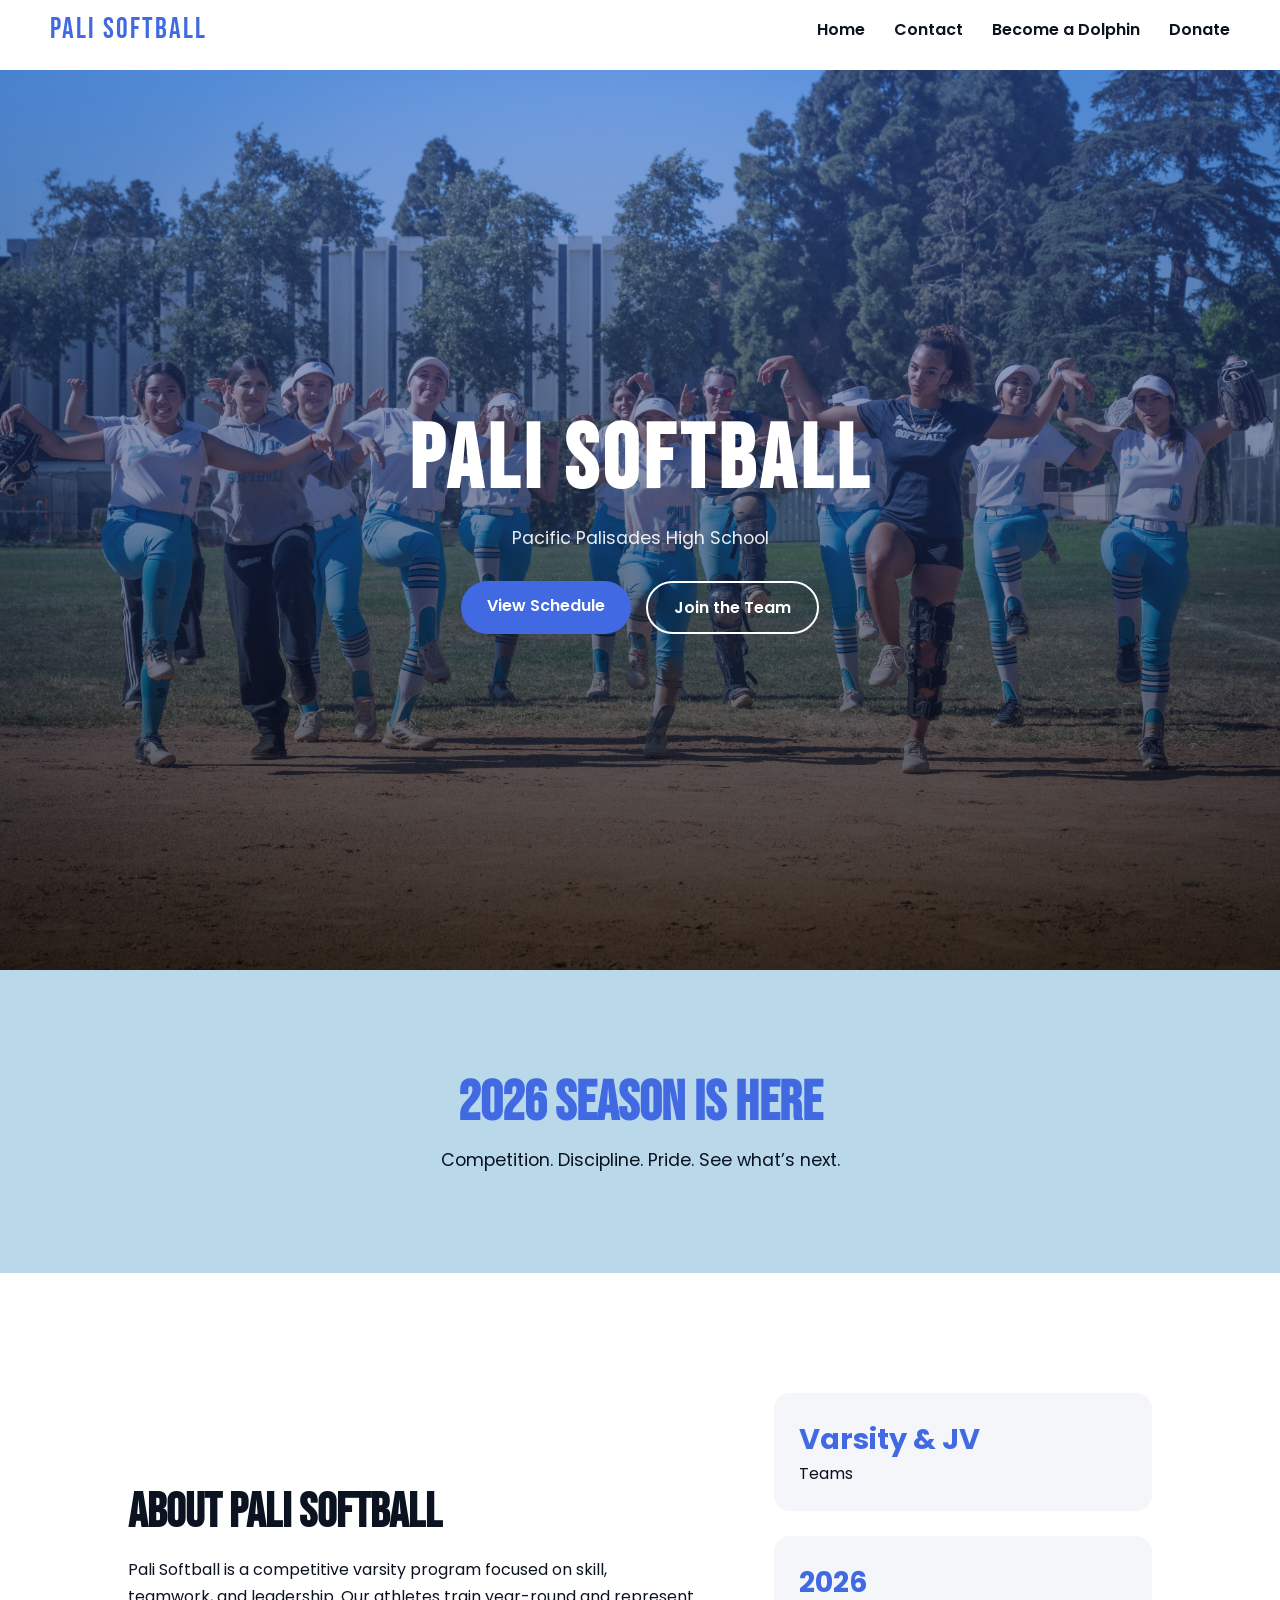
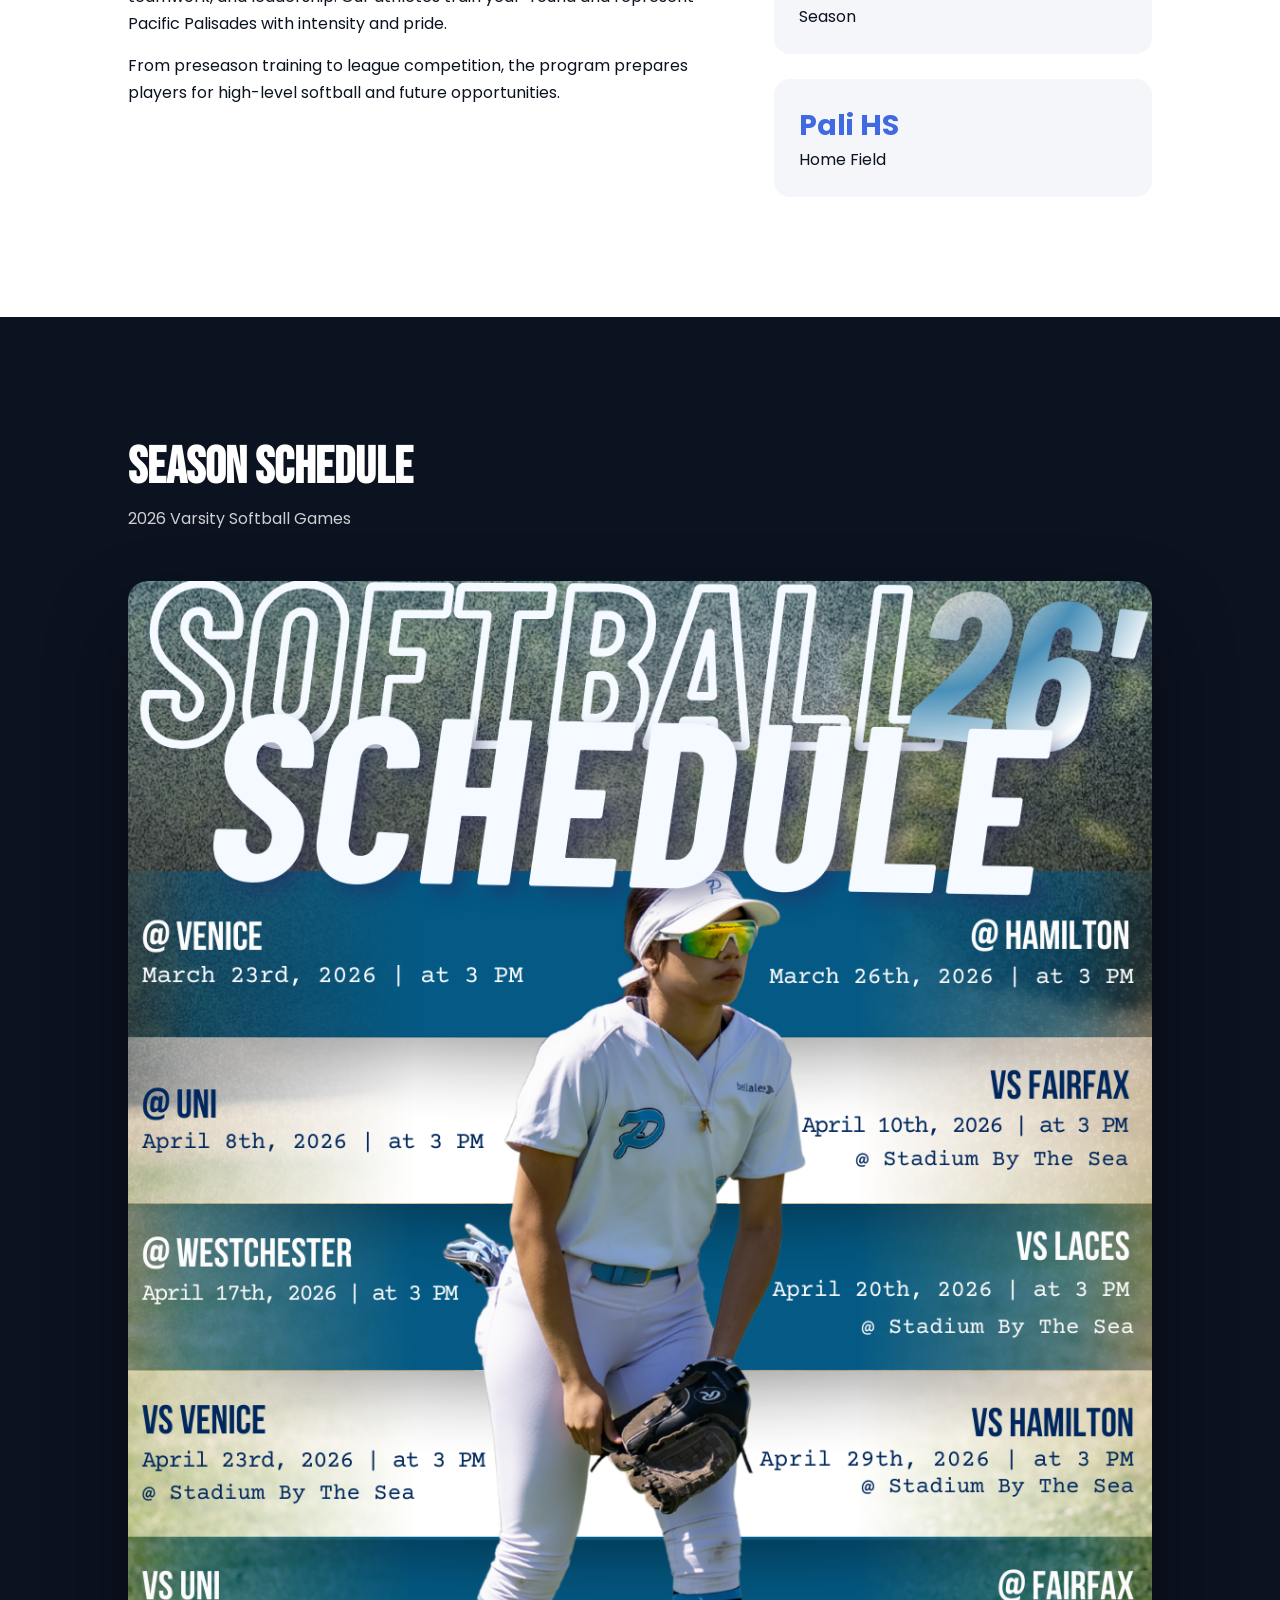
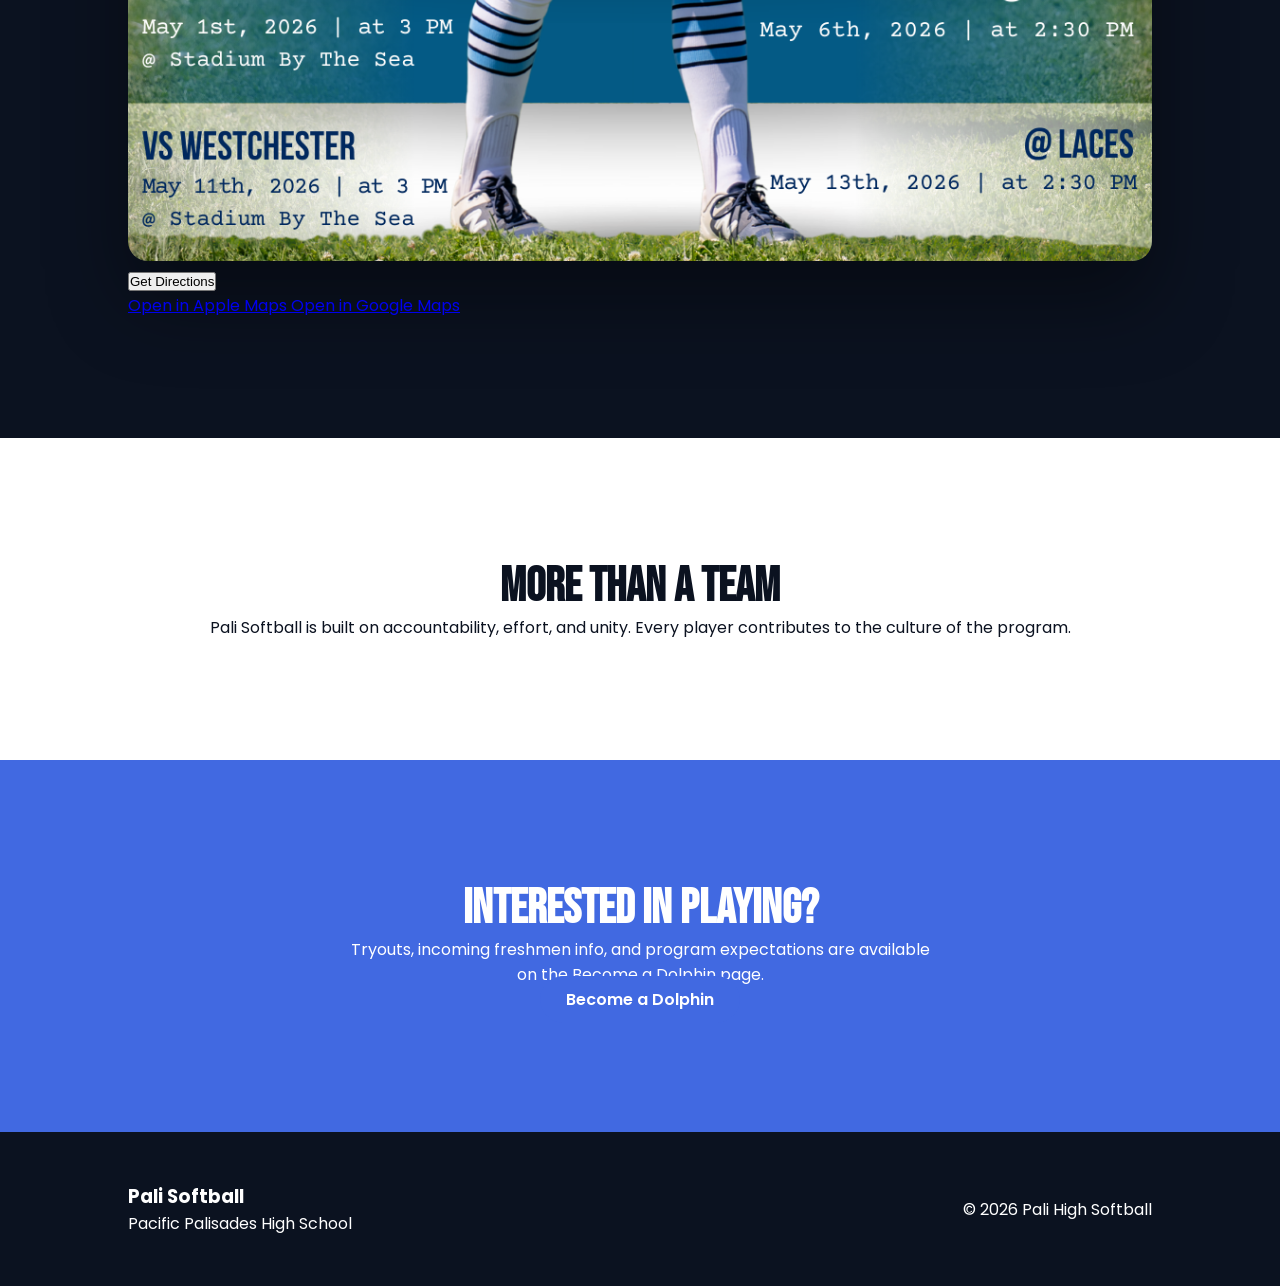
==== commit b38ee48a: "Update index.html" ====
--- a/index.html
+++ b/index.html
@@ -12,16 +12,22 @@
 </head>
 <body>
 
-<!-- NAVBAR -->
+  <!-- NAVBAR -->
 <header class="navbar">
   <div class="logo">PALI SOFTBALL</div>
- <nav>
-  <a href="index.html">Home</a>
-  <a href="contact.html">Contact</a>
-  <a href="dolphin.html">Become a Dolphin</a>
-  <a href="donate.html">Donate</a>
-</nav>
+
+  <div class="menu-toggle" id="mobile-menu">
+    ☰
+  </div>
+
+  <nav id="nav-links">
+    <a href="index.html">Home</a>
+    <a href="contact.html">Contact</a>
+    <a href="dolphin.html">Become a Dolphin</a>
+    <a href="donate.html">Donate</a>
+  </nav>
 </header>
+
 
 <!-- HERO -->
 <section class="hero">
@@ -93,25 +99,22 @@
     <img src="schedule.png" alt="Pali Softball Schedule">
   </div>
 
-  <!-- OPTION 2: List (backup / accessible) -->
-  <div class="schedule-list">
-    <div class="game">
-      <span>@ Venice</span>
-      <span>March 23, 2026 — 3:00 PM</span>
-    </div>
-    <div class="game">
-      <span>@ Hamilton</span>
-      <span>March 26, 2026 — 3:00 PM</span>
-    </div>
-    <div class="game">
-      <span>vs Fairfax</span>
-      <span>April 10, 2026 — 3:00 PM</span>
-    </div>
-    <div class="game">
-      <span>vs LACES</span>
-      <span>April 20, 2026 — 3:00 PM</span>
-    </div>
+  <!-- DIRECTIONS -->
+<div class="directions">
+  <button class="directions-btn" onclick="toggleDirections()">
+    Get Directions
+  </button>
+
+  <div class="directions-menu" id="directionsMenu">
+    <a href="https://maps.apple.com/place?place-id=I10478850B2A4D38&address=15777+Bowdoin+St%2C+Pacific+Palisades%2C+CA+90272%2C+United+States&coordinate=34.047916%2C-118.531095&name=Palisades+Charter+High+School&_provider=9902" target="_blank">
+      Open in Apple Maps
+    </a>
+
+    <a href="https://www.google.com/maps/place/Palisades+Charter+High+School/@34.0471525,-118.5329641,17z/data=!4m7!3m6!1s0x80c2a3779300faa3:0xfb5dc89669b3715!4b1!8m2!3d34.0471525!4d-118.5303892!16zL20vMDc0Nm5n?entry=ttu&g_ep=EgoyMDI2MDMxMS4wIKXMDSoASAFQAw%3D%3D" target="_blank">
+      Open in Google Maps
+    </a>
   </div>
+</div>
 </section>
 
 <!-- TEAM CULTURE -->
@@ -150,5 +153,14 @@
   </div>
 </footer>
 
+<script>
+  const menu = document.getElementById("mobile-menu");
+  const navbar = document.querySelector(".navbar");
+
+  menu.addEventListener("click", () => {
+    navbar.classList.toggle("active");
+  });
+</script>
+  
 </body>
 </html>
--- a/style.css
+++ b/style.css
@@ -378,3 +378,42 @@
 .help-card h3 {
   margin-bottom: 10px;
 }
+
+/* MOBILE NAV */
+.menu-toggle {
+  display: none;
+  font-size: 28px;
+  cursor: pointer;
+}
+
+/* Responsive */
+@media (max-width: 768px) {
+
+  .navbar {
+    padding: 12px 25px;
+  }
+
+  .navbar nav {
+    position: absolute;
+    top: 70px;
+    right: 0;
+    background: white;
+    width: 100%;
+    flex-direction: column;
+    align-items: center;
+    display: none;
+    padding: 20px 0;
+  }
+
+  .navbar nav a {
+    margin: 15px 0;
+  }
+
+  .menu-toggle {
+    display: block;
+  }
+
+  .navbar.active nav {
+    display: flex;
+  }
+}
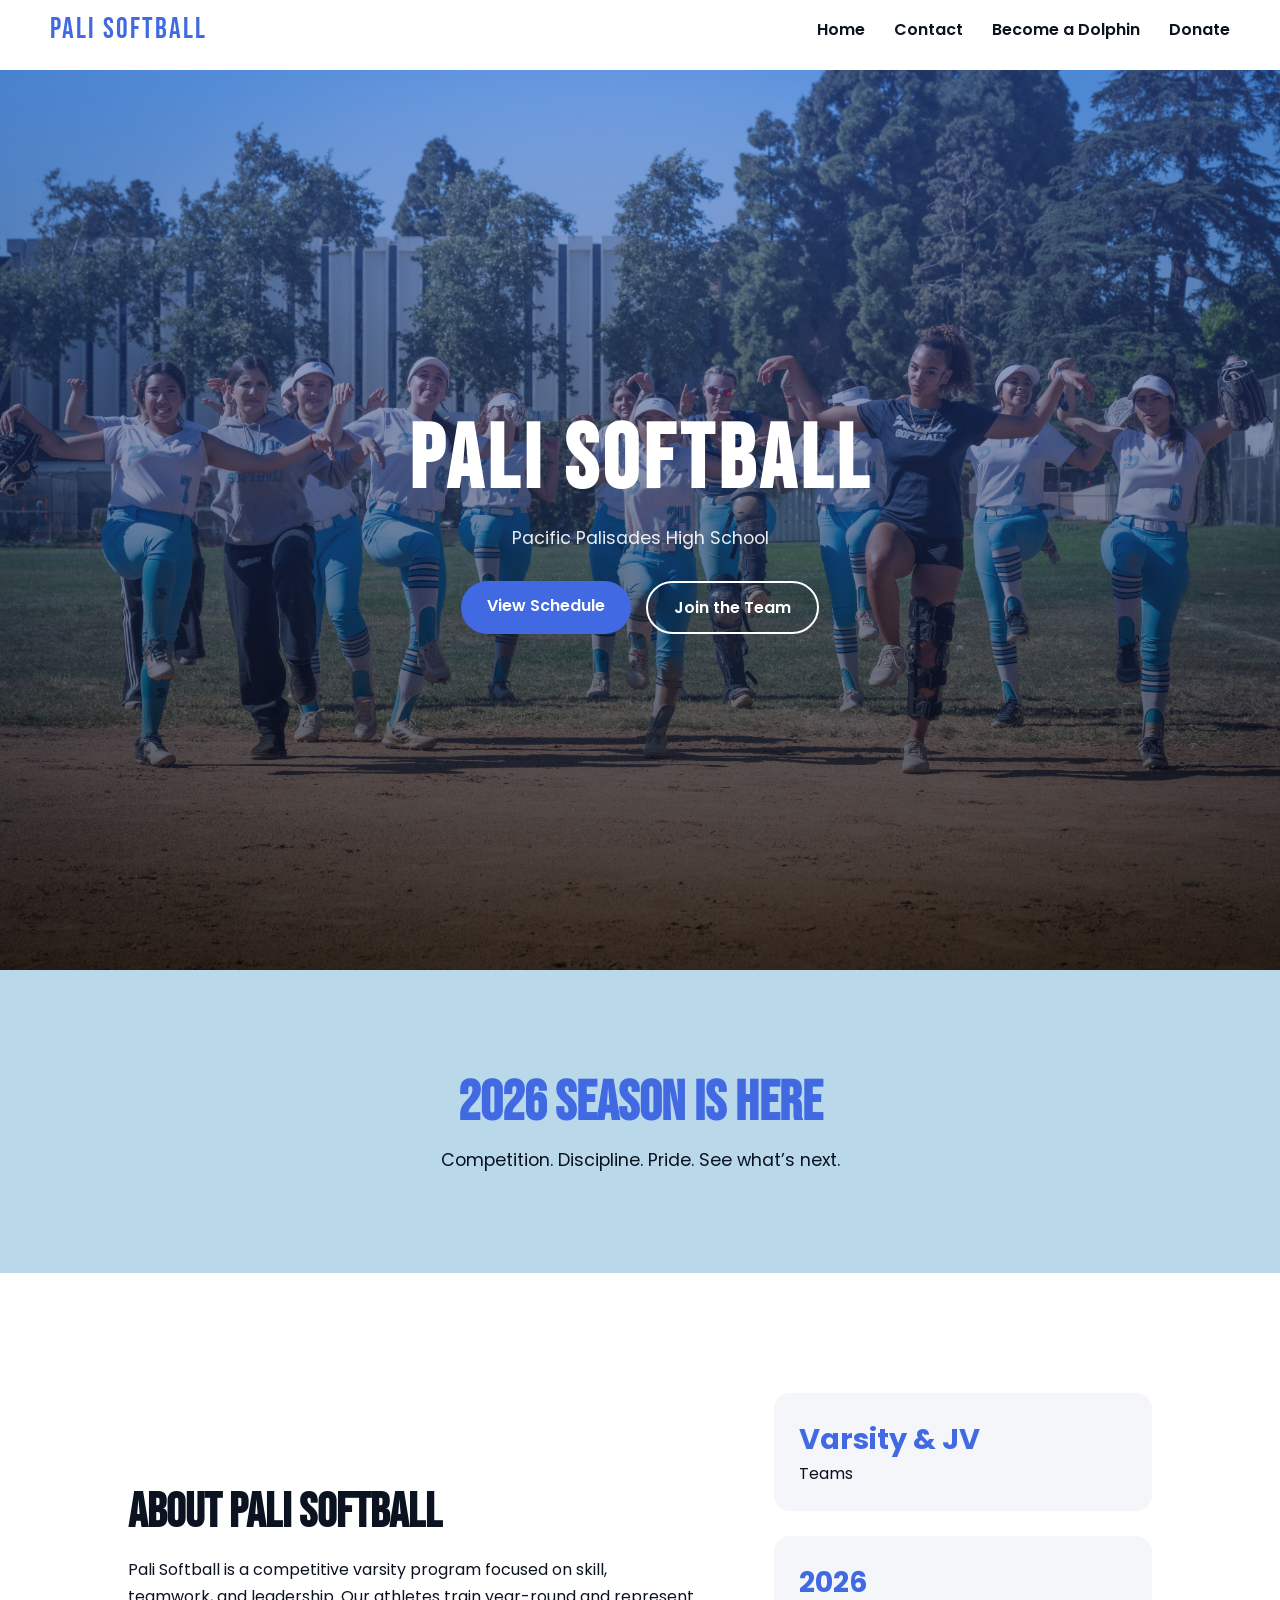
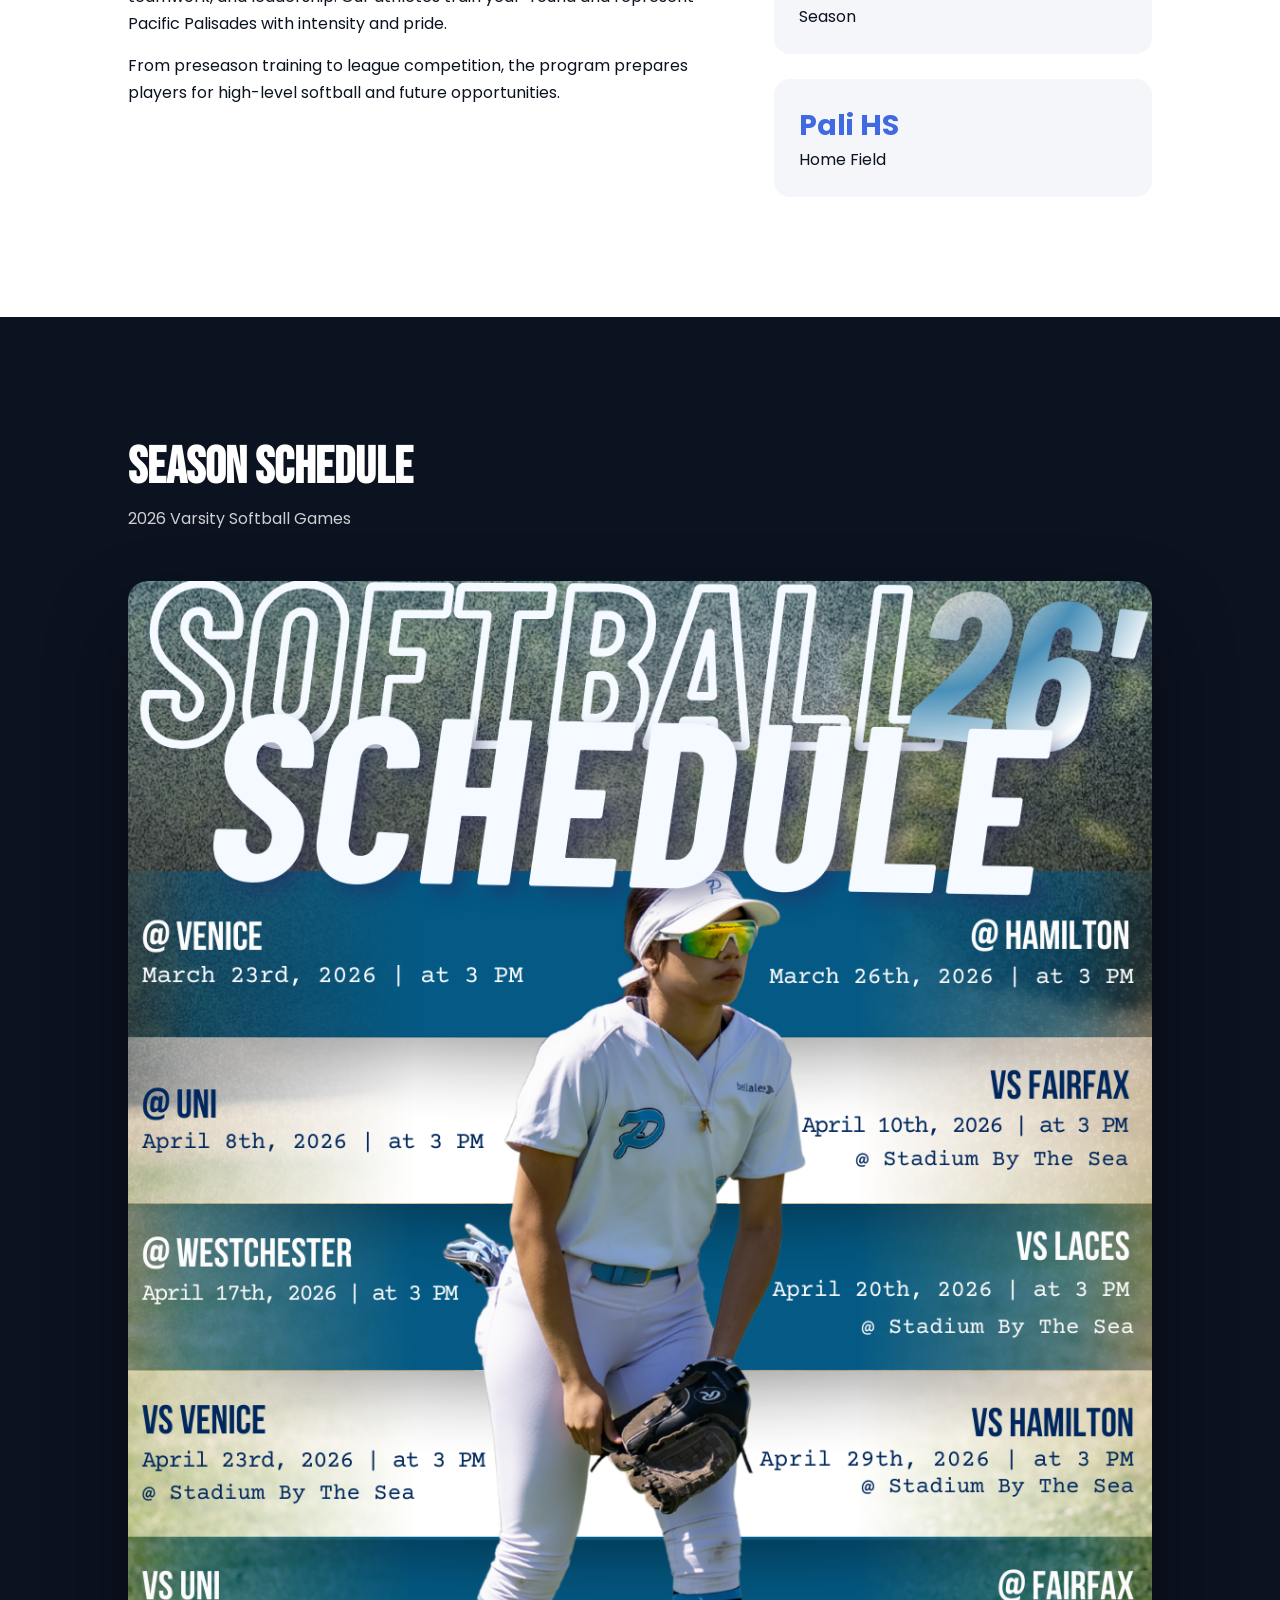
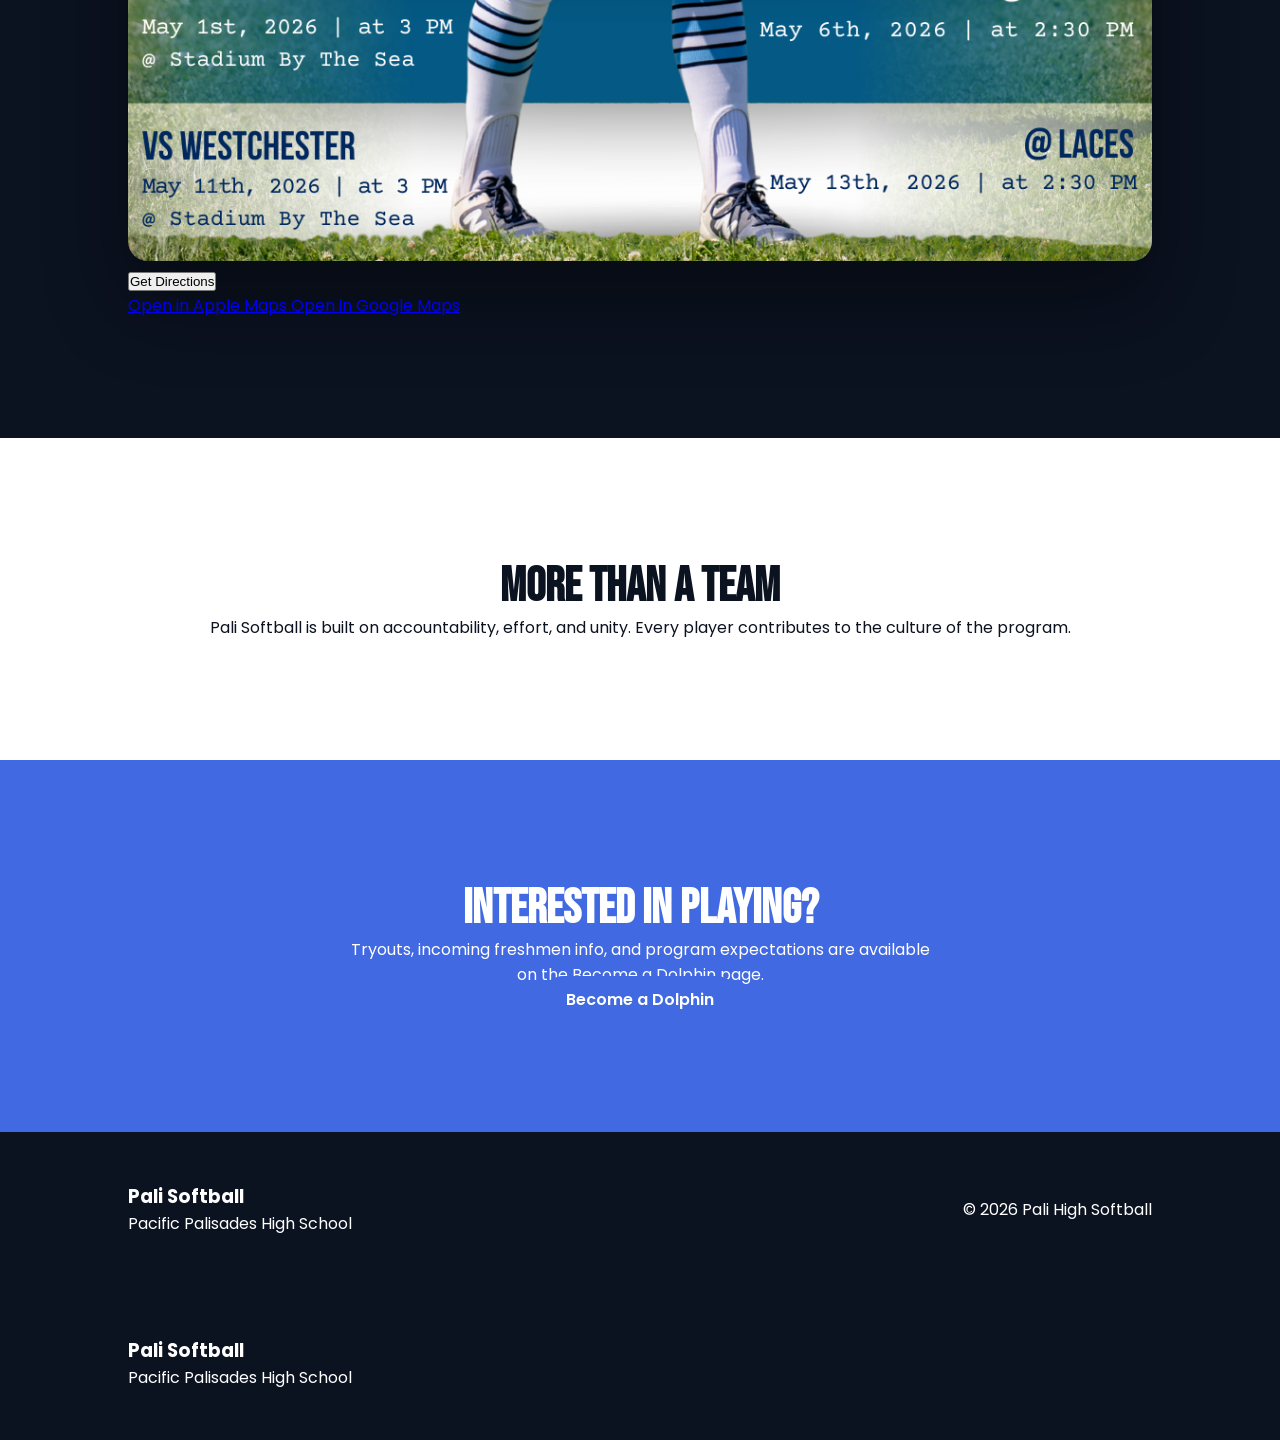
==== commit c101a6be: "Update index.html" ====
--- a/index.html
+++ b/index.html
@@ -161,6 +161,22 @@
     navbar.classList.toggle("active");
   });
 </script>
-  
+  <footer>
+  <div class="footer-inner">
+    <div>
+      <h3>Pali Softball</h3>
+      <p>Pacific Palisades High School</p>
+    </div>
+  </div>
+</footer>
+
+<script>
+function toggleDirections() {
+  document.getElementById("directionsMenu").classList.toggle("show");
+}
+</script>
+
 </body>
 </html>
+</body>
+</html>
